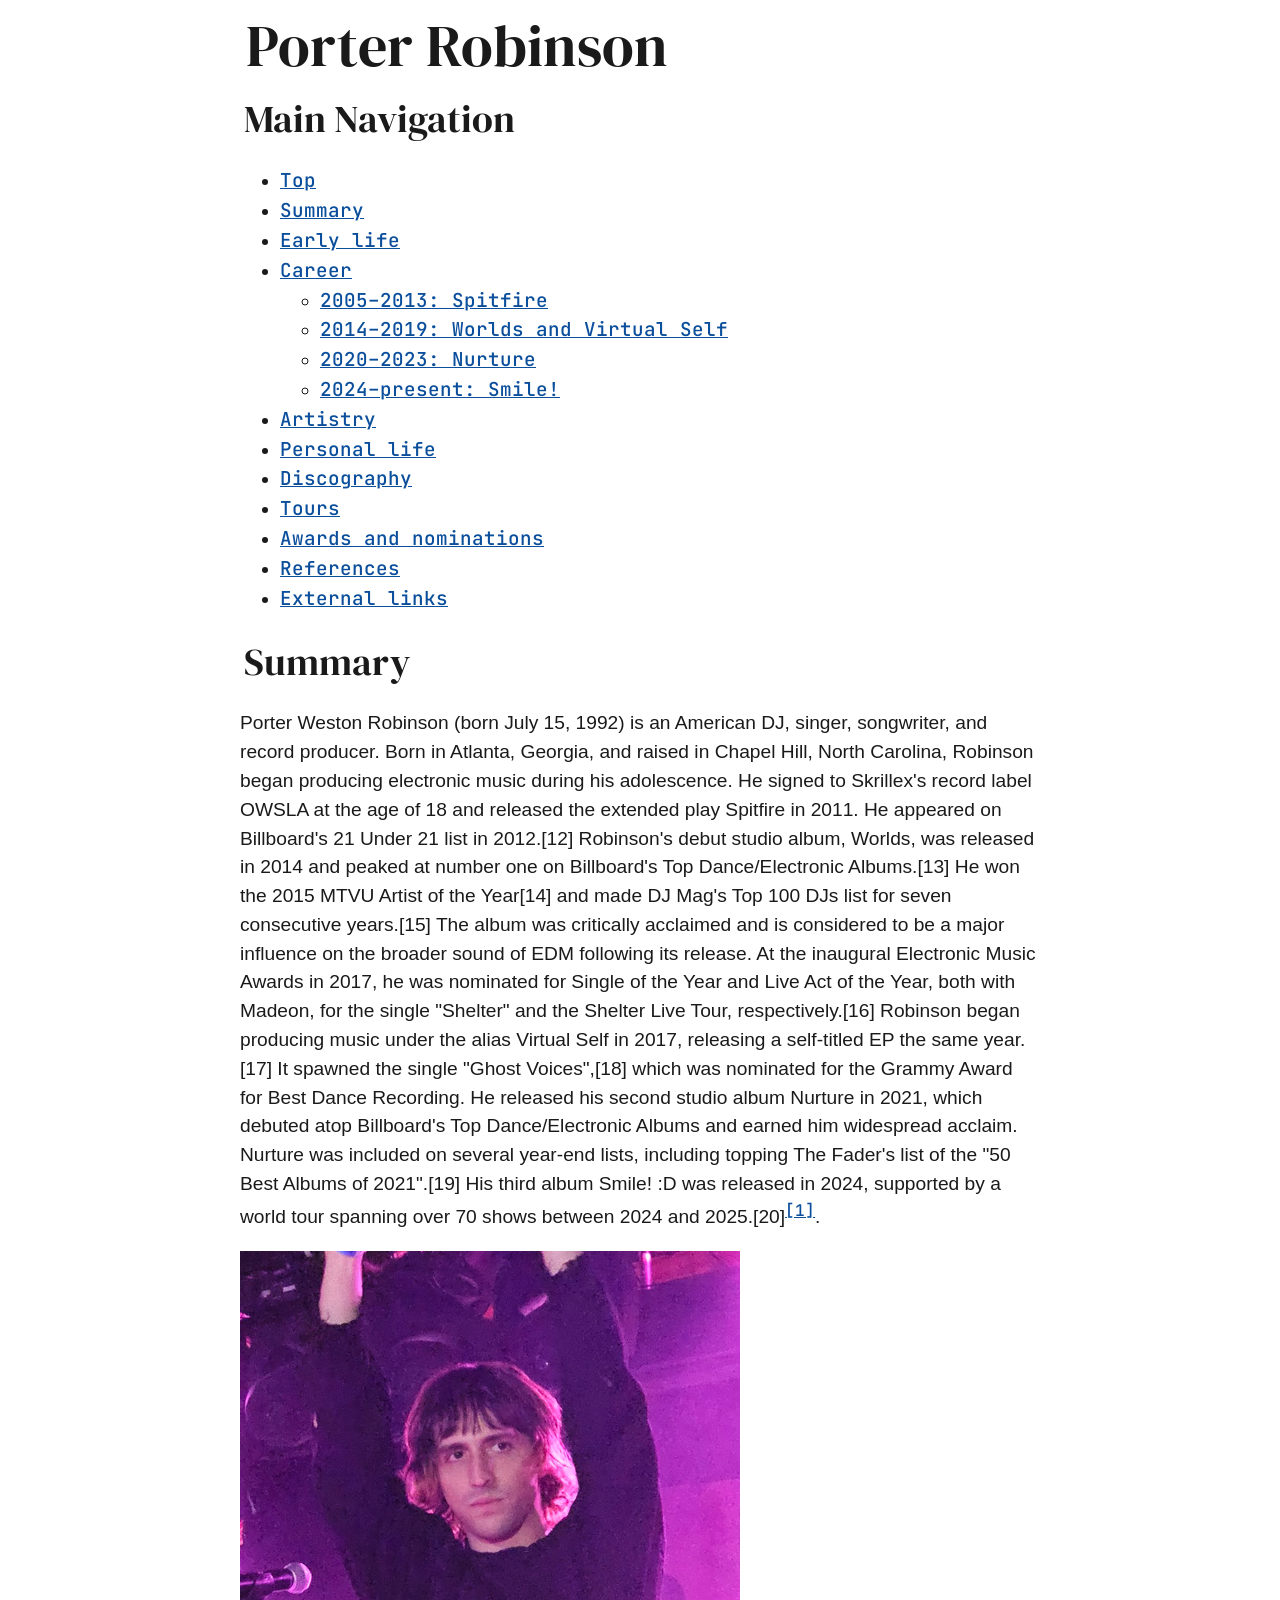
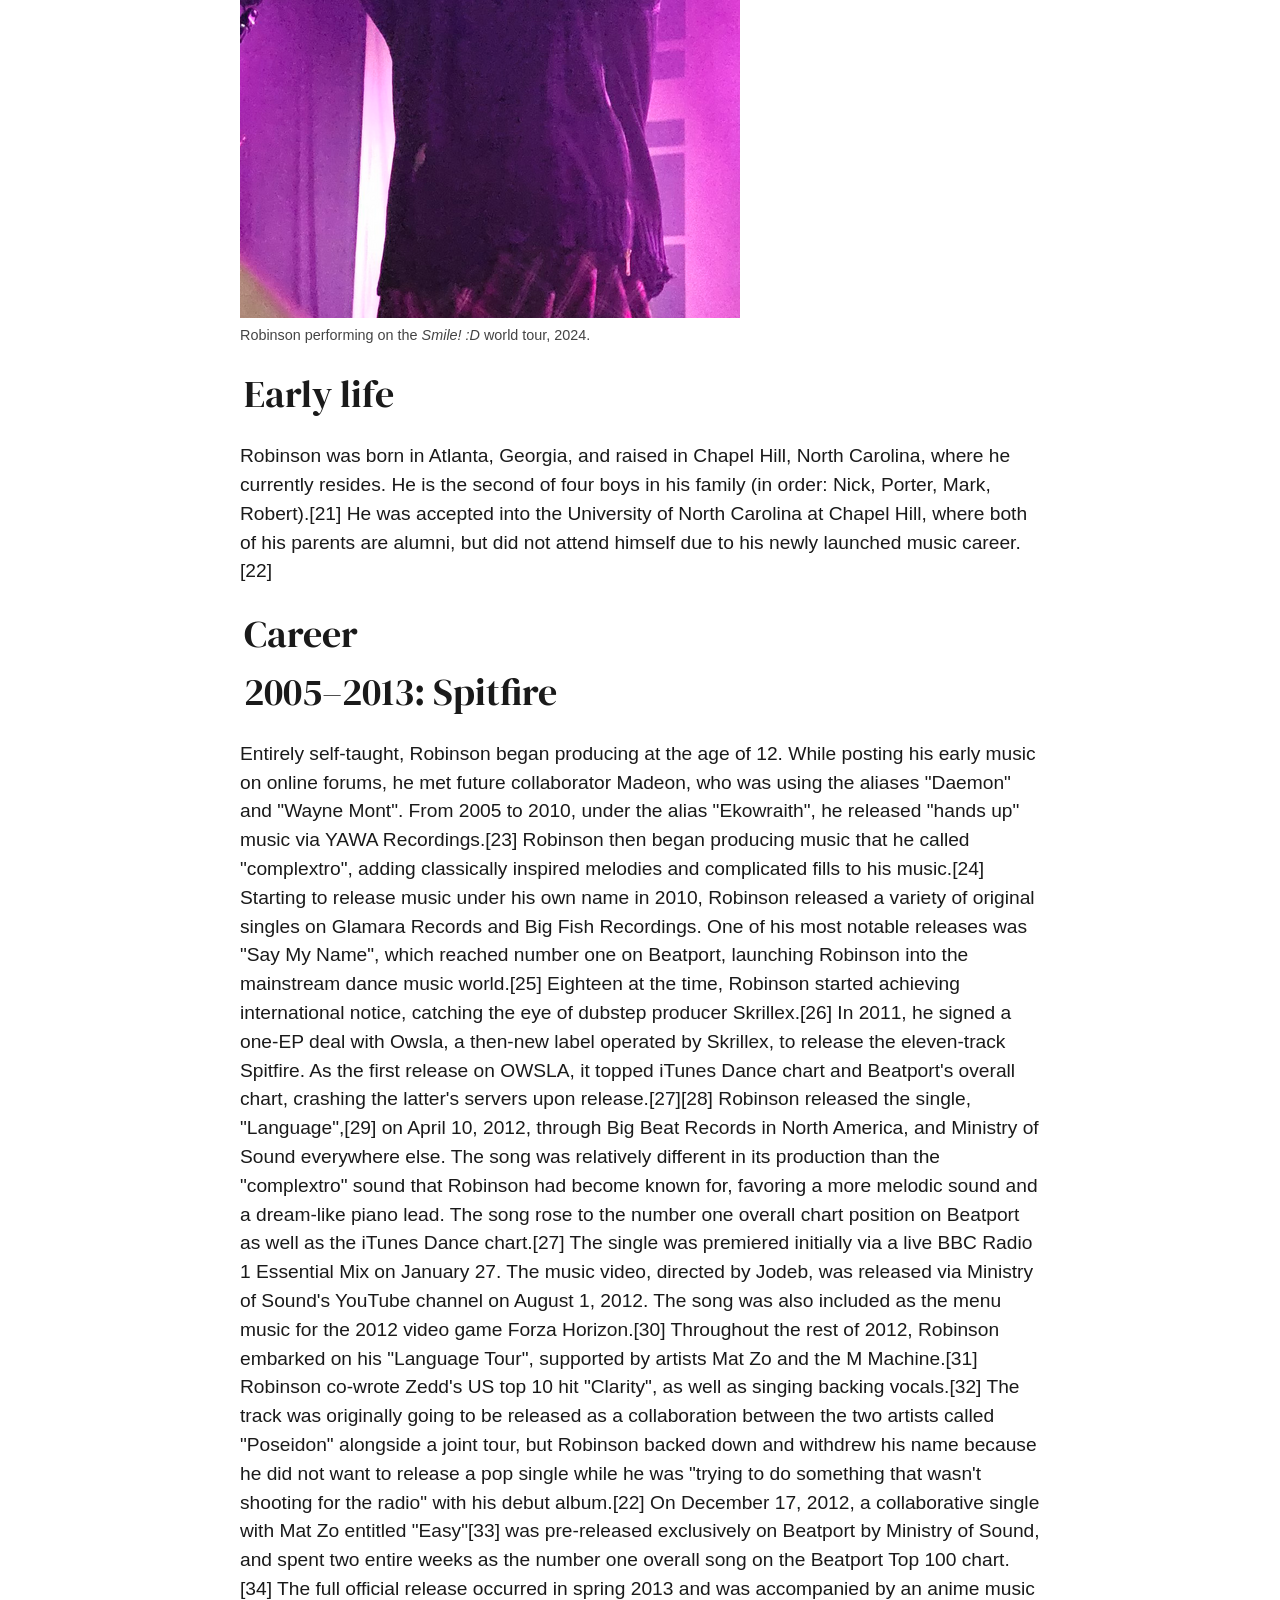
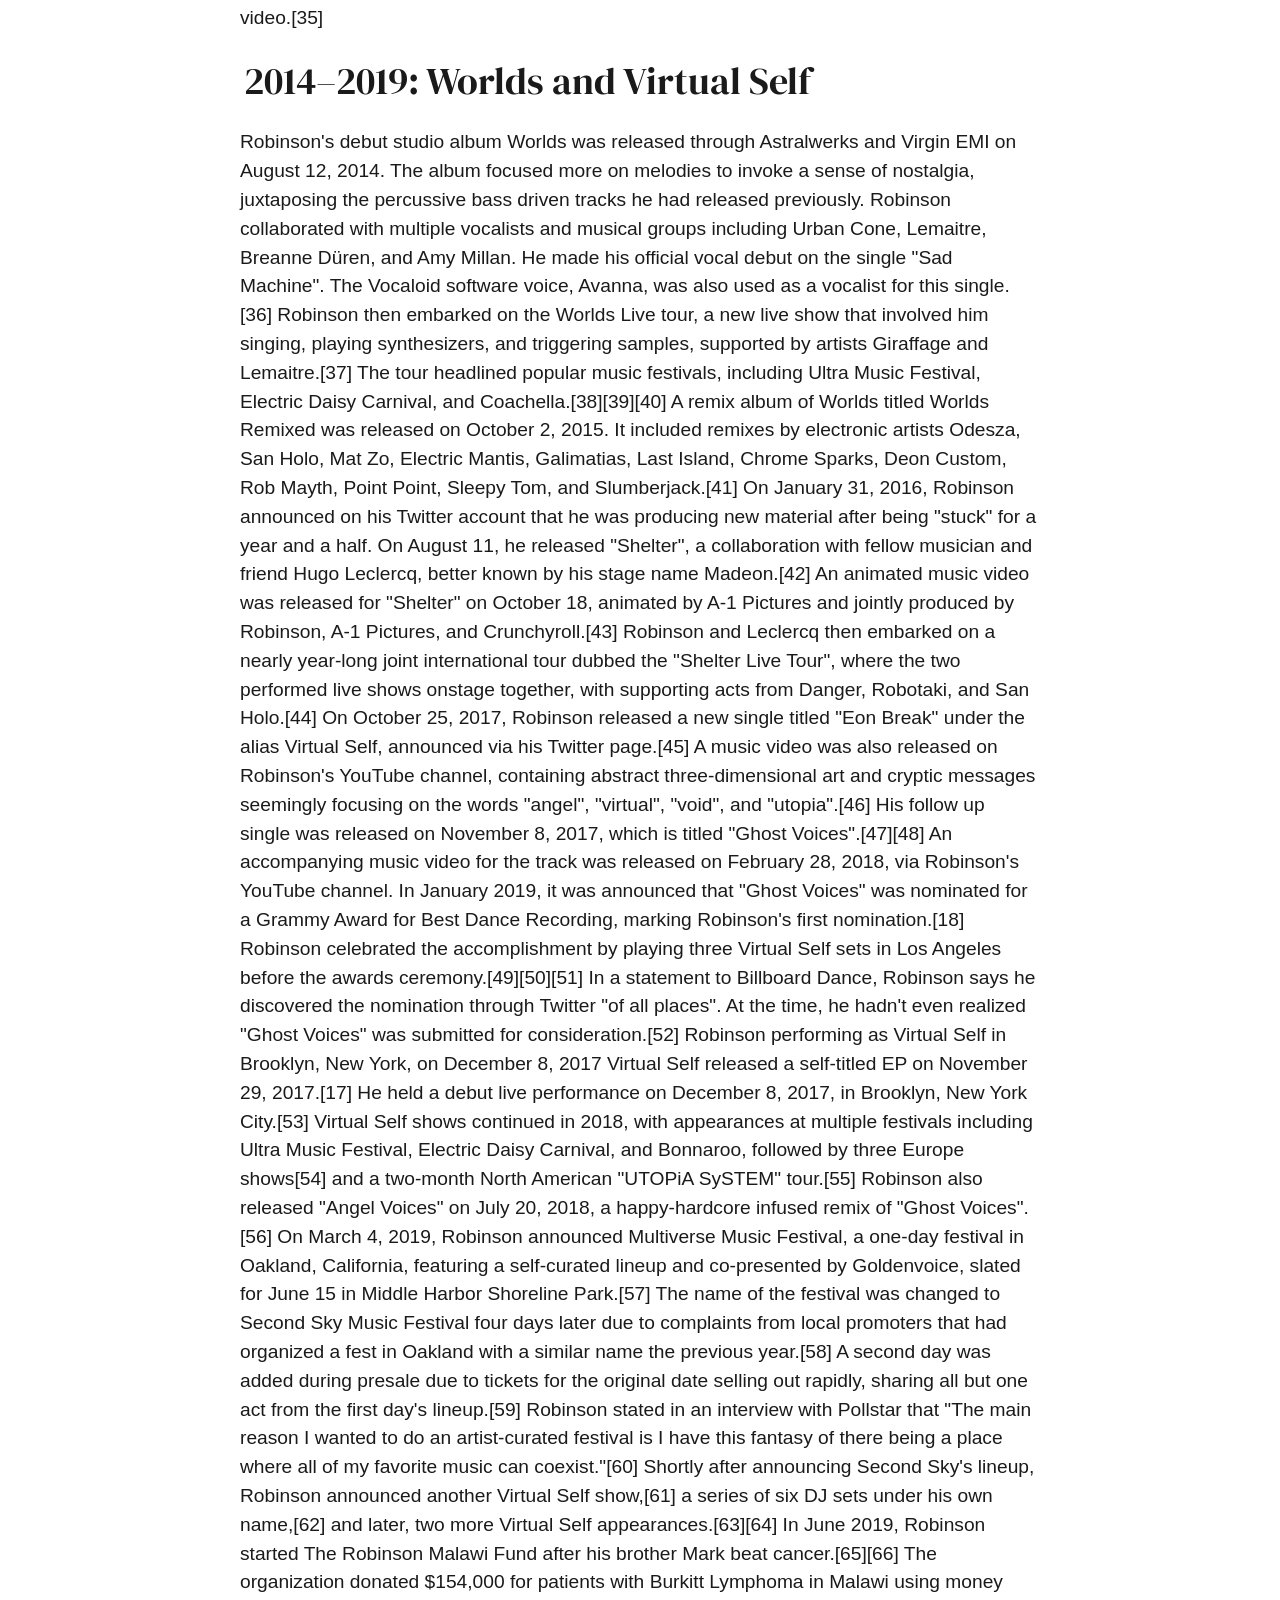
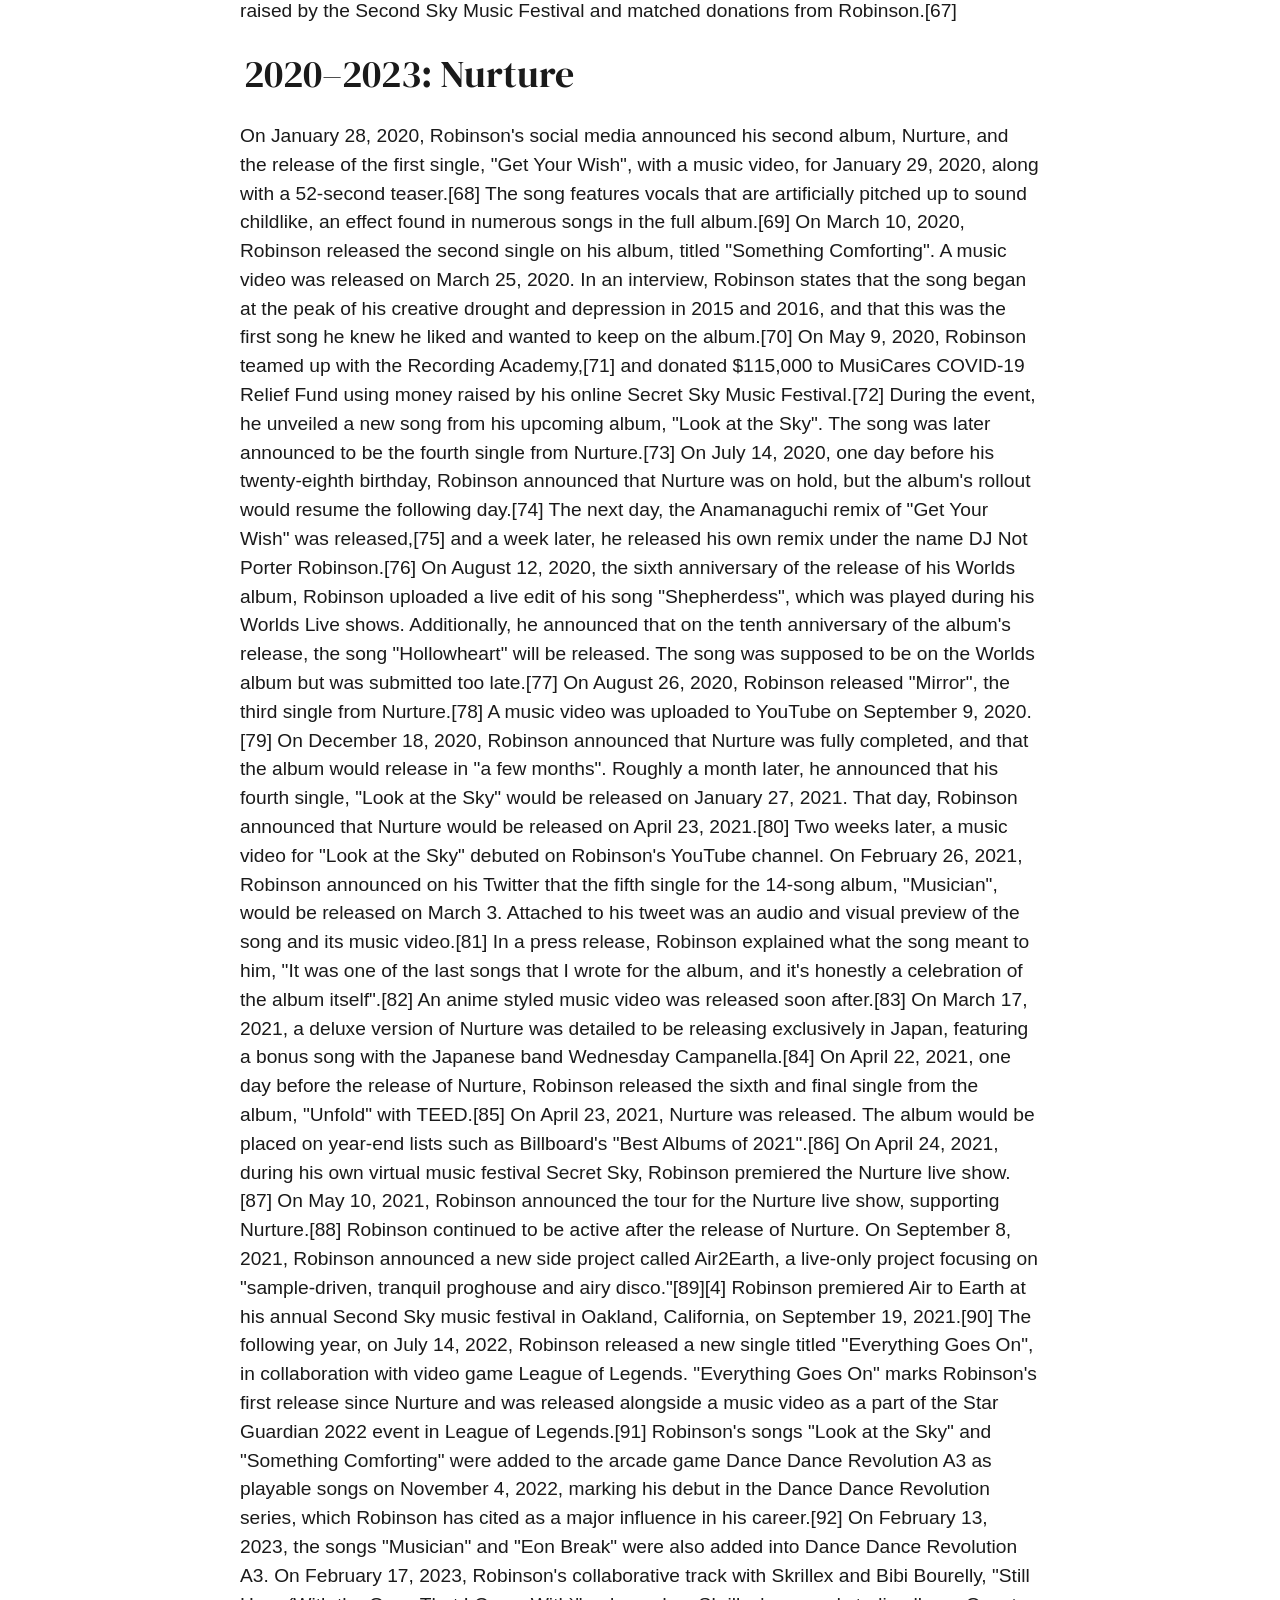
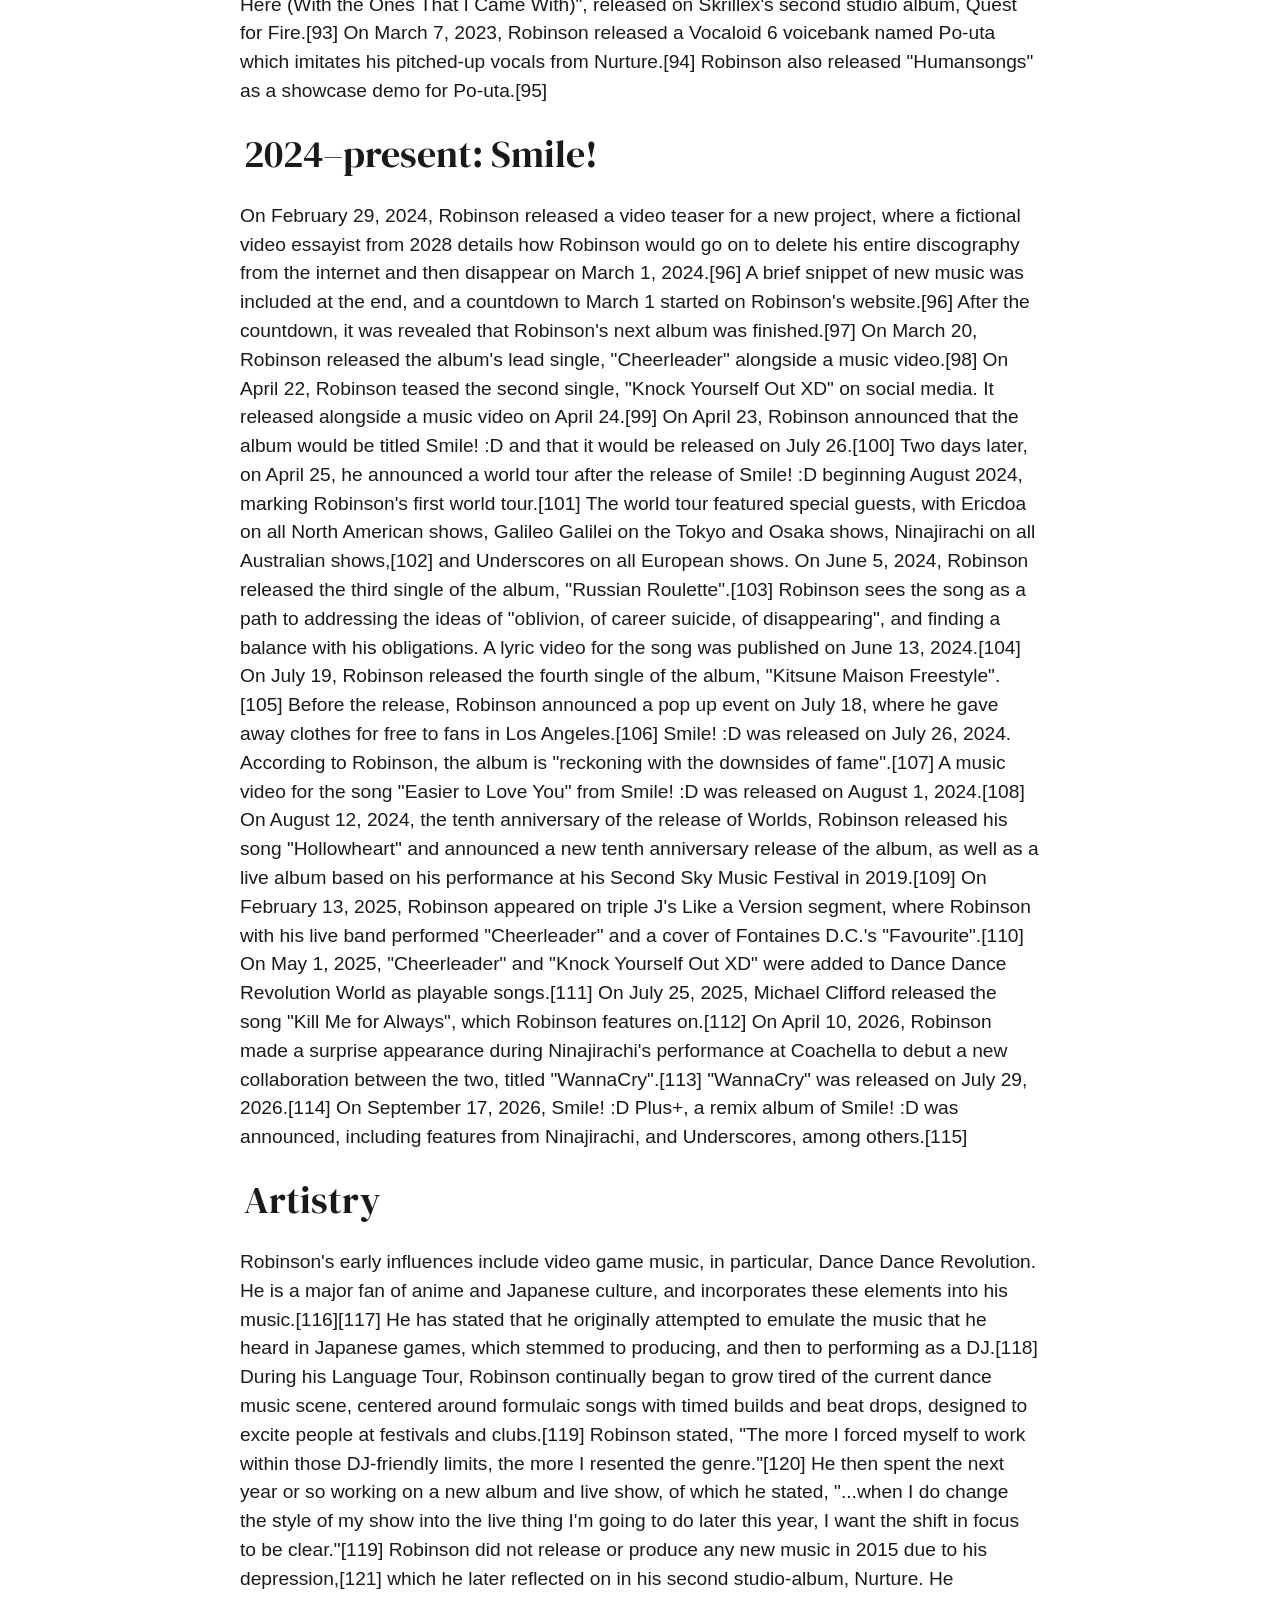
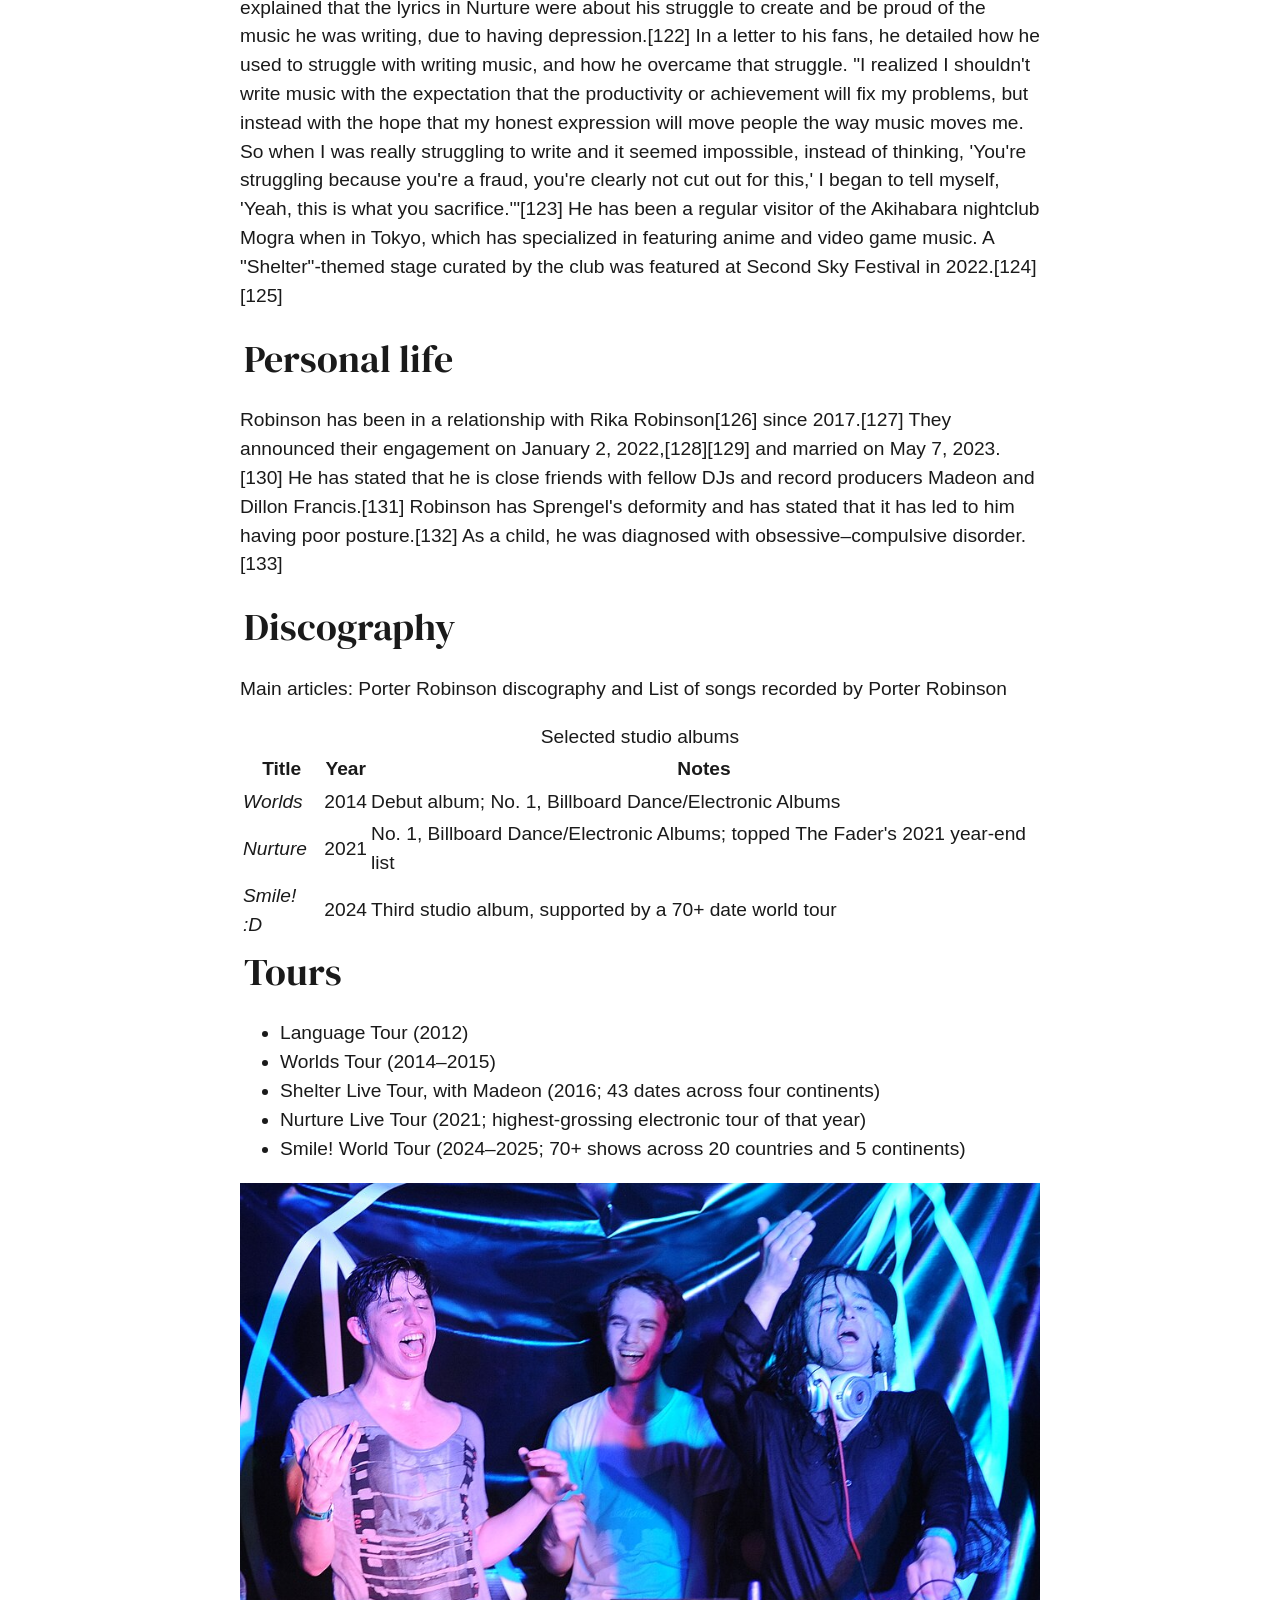
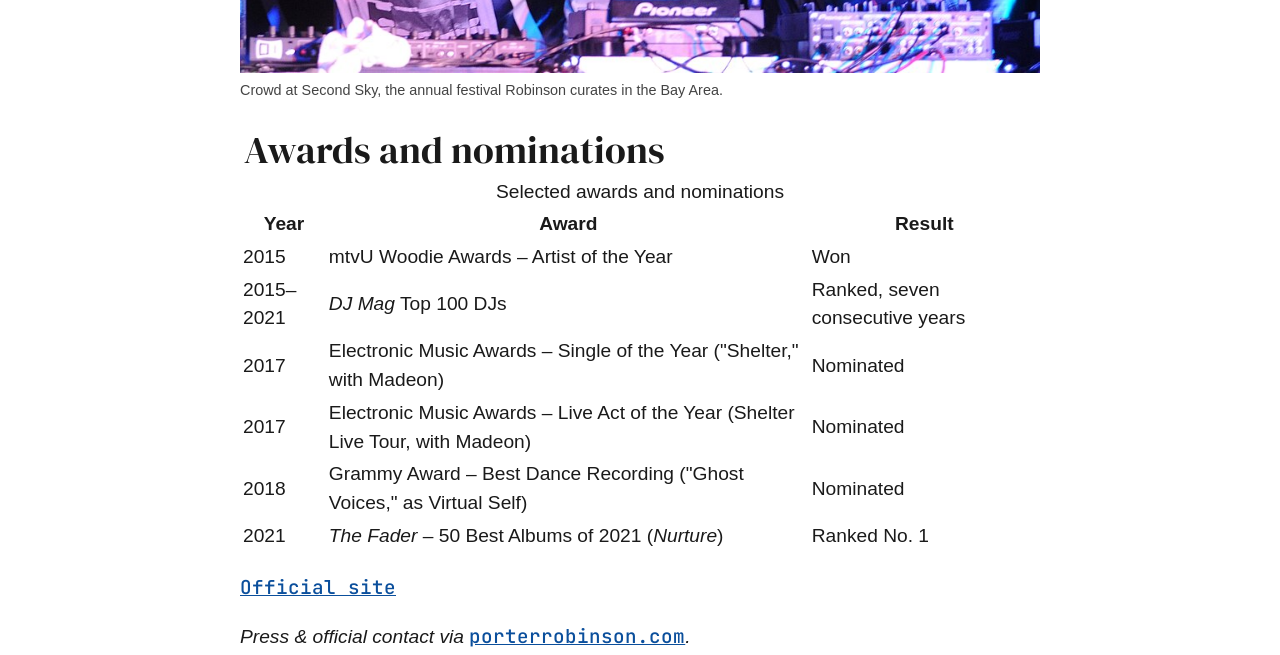
==== semantic-legibility.html @ b73ce6f2 "mud" ====
<!DOCTYPE html>
<!--[if lt IE 7]>      <html class="no-js lt-ie9 lt-ie8 lt-ie7"> <![endif]-->
<!--[if IE 7]>         <html class="no-js lt-ie9 lt-ie8"> <![endif]-->
<!--[if IE 8]>         <html class="no-js lt-ie9"> <![endif]-->
<!--[if gt IE 8]>      <html class="no-js" lang="en"> <!--<![endif]-->
<html lang="en">
    <head>
        <meta charset="utf-8">
        <meta http-equiv="X-UA-Compatible" content="IE=edge">
        <title>Porter Robinson &ndash; Semantic HTML Biography</title>
        <meta name="description" content="An accessible, semantically structured biography page about musician Porter Robinson.">
        <meta name="viewport" content="width=device-width, initial-scale=1">
        <link rel="stylesheet" href="css/legibility.css">

        <style>
            .sr-only {
                border: 0;
                clip: rect(0, 0, 0, 0);
                height: 1px;
                margin: -1px;
                overflow: hidden;
                padding: 0;
                position: absolute;
                white-space: nowrap;
                width: 1px;
            }
            .sr-only:focus,
            .sr-only:focus-within {
                position: static;
                width: auto;
                height: auto;
                margin: 0;
                overflow: visible;
                clip: auto;
                white-space: normal;
            }
        </style>
    </head>

    <body>
        <a class="sr-only" href="#main-content">Skip to main content</a>

        <div class="container">
            <header>
                <h1>Porter Robinson</h1>
                <p class="sr-only">Semantic HTML practice page: an accessible biography of the American musician Porter Robinson.</p>
            </header>

            <nav aria-labelledby="top">
                <h2 id="top">Main Navigation</h2>
                <ul>
                    <li><a href="#top">Top</a></li>
                    <li><a href="#summary">Summary</a></li>
                    <li><a href="#early-life">Early life</a></li>
                    <li>
                        <a href="#Career">Career</a>
                        <ul>
                            <li><a href="#2005-2013">2005&ndash;2013: Spitfire</a></li>
                            <li><a href="#2014-2019">2014&ndash;2019: Worlds and Virtual Self</a></li>
                            <li><a href="#2020-2023">2020&ndash;2023: Nurture</a></li>
                            <li><a href="#2024-present">2024&ndash;present: Smile!</a></li>
                        </ul>
                    </li>
                    <li><a href="#Artistry">Artistry</a></li>
                    <li><a href="#Personal-Life">Personal life</a></li>
                    <li><a href="#Discography">Discography</a></li>
                    <li><a href="#Tours">Tours</a></li>
                    <li><a href="#Awards-and-nominations">Awards and nominations</a></li>
                    <li><a href="#References">References</a></li>
                    <li><a href="#External-links">External links</a></li>
                </ul>
            </nav>

            <main id="main-content">
                <section id="summary" aria-labelledby="summary-heading">
                    <h2 id="summary-heading">Summary</h2>
                    <p>
                       Porter Weston Robinson (born July 15, 1992) is an American DJ, singer, songwriter, and record producer. Born in Atlanta, Georgia, and raised in Chapel Hill, North Carolina, Robinson began producing electronic music during his adolescence. He signed to Skrillex's record label OWSLA at the age of 18 and released the extended play Spitfire in 2011. He appeared on Billboard's 21 Under 21 list in 2012.[12]
                        Robinson's debut studio album, Worlds, was released in 2014 and peaked at number one on Billboard's Top Dance/Electronic Albums.[13] He won the 2015 MTVU Artist of the Year[14] and made DJ Mag's Top 100 DJs list for seven consecutive years.[15] The album was critically acclaimed and is considered to be a major influence on the broader sound of EDM following its release. At the inaugural Electronic Music Awards in 2017, he was nominated for Single of the Year and Live Act of the Year, both with Madeon, for the single "Shelter" and the Shelter Live Tour, respectively.[16]
                        Robinson began producing music under the alias Virtual Self in 2017, releasing a self-titled EP the same year.[17] It spawned the single "Ghost Voices",[18] which was nominated for the Grammy Award for Best Dance Recording. He released his second studio album Nurture in 2021, which debuted atop Billboard's Top Dance/Electronic Albums and earned him widespread acclaim. Nurture was included on several year-end lists, including topping The Fader's list of the "50 Best Albums of 2021".[19] His third album Smile! :D was released in 2024, supported by a world tour spanning over 70 shows between 2024 and 2025.[20]<sup id="cite_ref-1"><a href="#cite_note-1">[1]</a></sup>.
                    </p>
                    <figure>
                        <img src="images/Porter_Robinson_SMILE.png" alt="Porter Robinson performing on stage during the Smile! world tour in 2024, arms raised toward the audience under colorful stage lighting.">
                        <figcaption>Robinson performing on the <cite>Smile! :D</cite> world tour, 2024.</figcaption>
                    </figure>
                </section>

                <section id="early-life" aria-labelledby="early-life-heading">
                    <h2 id="early-life-heading">Early life</h2>
                    <p>
                        Robinson was born in Atlanta, Georgia, and raised in Chapel Hill, North Carolina, where he currently resides. He is the second of four boys in his family (in order: Nick, Porter, Mark, Robert).[21] He was accepted into the University of North Carolina at Chapel Hill, where both of his parents are alumni, but did not attend himself due to his newly launched music career.[22]
                    </p>
                </section>

                <section id="Career" aria-labelledby="career-heading">
                    <h2 id="career-heading">Career</h2>

                    <section id="2005-2013" aria-labelledby="career-1-heading">
                        <h3 id="career-1-heading">2005&ndash;2013: Spitfire</h3>
                        <p>
                            Entirely self-taught, Robinson began producing at the age of 12. While posting his early music on online forums, he met future collaborator Madeon, who was using the aliases "Daemon" and "Wayne Mont". From 2005 to 2010, under the alias "Ekowraith", he released "hands up" music via YAWA Recordings.[23] Robinson then began producing music that he called "complextro", adding classically inspired melodies and complicated fills to his music.[24] Starting to release music under his own name in 2010, Robinson released a variety of original singles on Glamara Records and Big Fish Recordings. One of his most notable releases was "Say My Name", which reached number one on Beatport, launching Robinson into the mainstream dance music world.[25] Eighteen at the time, Robinson started achieving international notice, catching the eye of dubstep producer Skrillex.[26] In 2011, he signed a one-EP deal with Owsla, a then-new label operated by Skrillex, to release the eleven-track Spitfire. As the first release on OWSLA, it topped iTunes Dance chart and Beatport's overall chart, crashing the latter's servers upon release.[27][28]

                            Robinson released the single, "Language",[29] on April 10, 2012, through Big Beat Records in North America, and Ministry of Sound everywhere else. The song was relatively different in its production than the "complextro" sound that Robinson had become known for, favoring a more melodic sound and a dream-like piano lead. The song rose to the number one overall chart position on Beatport as well as the iTunes Dance chart.[27] The single was premiered initially via a live BBC Radio 1 Essential Mix on January 27. The music video, directed by Jodeb, was released via Ministry of Sound's YouTube channel on August 1, 2012. The song was also included as the menu music for the 2012 video game Forza Horizon.[30] Throughout the rest of 2012, Robinson embarked on his "Language Tour", supported by artists Mat Zo and the M Machine.[31]

                            Robinson co-wrote Zedd's US top 10 hit "Clarity", as well as singing backing vocals.[32] The track was originally going to be released as a collaboration between the two artists called "Poseidon" alongside a joint tour, but Robinson backed down and withdrew his name because he did not want to release a pop single while he was "trying to do something that wasn't shooting for the radio" with his debut album.[22] On December 17, 2012, a collaborative single with Mat Zo entitled "Easy"[33] was pre-released exclusively on Beatport by Ministry of Sound, and spent two entire weeks as the number one overall song on the Beatport Top 100 chart.[34] The full official release occurred in spring 2013 and was accompanied by an anime music video.[35]
                        </p>
                    </section>

                    <section id="2014-2019" aria-labelledby="career-2-heading">
                        <h3 id="career-2-heading">2014&ndash;2019: Worlds and Virtual Self</h3>
                        <p>
                            Robinson's debut studio album Worlds was released through Astralwerks and Virgin EMI on August 12, 2014. The album focused more on melodies to invoke a sense of nostalgia, juxtaposing the percussive bass driven tracks he had released previously. Robinson collaborated with multiple vocalists and musical groups including Urban Cone, Lemaitre, Breanne Düren, and Amy Millan. He made his official vocal debut on the single "Sad Machine". The Vocaloid software voice, Avanna, was also used as a vocalist for this single.[36] Robinson then embarked on the Worlds Live tour, a new live show that involved him singing, playing synthesizers, and triggering samples, supported by artists Giraffage and Lemaitre.[37] The tour headlined popular music festivals, including Ultra Music Festival, Electric Daisy Carnival, and Coachella.[38][39][40] A remix album of Worlds titled Worlds Remixed was released on October 2, 2015. It included remixes by electronic artists Odesza, San Holo, Mat Zo, Electric Mantis, Galimatias, Last Island, Chrome Sparks, Deon Custom, Rob Mayth, Point Point, Sleepy Tom, and Slumberjack.[41]

                            On January 31, 2016, Robinson announced on his Twitter account that he was producing new material after being "stuck" for a year and a half. On August 11, he released "Shelter", a collaboration with fellow musician and friend Hugo Leclercq, better known by his stage name Madeon.[42] An animated music video was released for "Shelter" on October 18, animated by A-1 Pictures and jointly produced by Robinson, A-1 Pictures, and Crunchyroll.[43] Robinson and Leclercq then embarked on a nearly year-long joint international tour dubbed the "Shelter Live Tour", where the two performed live shows onstage together, with supporting acts from Danger, Robotaki, and San Holo.[44]

                            On October 25, 2017, Robinson released a new single titled "Eon Break" under the alias Virtual Self, announced via his Twitter page.[45] A music video was also released on Robinson's YouTube channel, containing abstract three-dimensional art and cryptic messages seemingly focusing on the words "angel", "virtual", "void", and "utopia".[46] His follow up single was released on November 8, 2017, which is titled "Ghost Voices".[47][48] An accompanying music video for the track was released on February 28, 2018, via Robinson's YouTube channel. In January 2019, it was announced that "Ghost Voices" was nominated for a Grammy Award for Best Dance Recording, marking Robinson's first nomination.[18] Robinson celebrated the accomplishment by playing three Virtual Self sets in Los Angeles before the awards ceremony.[49][50][51] In a statement to Billboard Dance, Robinson says he discovered the nomination through Twitter "of all places". At the time, he hadn't even realized "Ghost Voices" was submitted for consideration.[52]
                            Robinson performing as Virtual Self in Brooklyn, New York, on December 8, 2017

                            Virtual Self released a self-titled EP on November 29, 2017.[17] He held a debut live performance on December 8, 2017, in Brooklyn, New York City.[53] Virtual Self shows continued in 2018, with appearances at multiple festivals including Ultra Music Festival, Electric Daisy Carnival, and Bonnaroo, followed by three Europe shows[54] and a two-month North American "UTOPiA SySTEM" tour.[55] Robinson also released "Angel Voices" on July 20, 2018, a happy-hardcore infused remix of "Ghost Voices".[56]

                            On March 4, 2019, Robinson announced Multiverse Music Festival, a one-day festival in Oakland, California, featuring a self-curated lineup and co-presented by Goldenvoice, slated for June 15 in Middle Harbor Shoreline Park.[57] The name of the festival was changed to Second Sky Music Festival four days later due to complaints from local promoters that had organized a fest in Oakland with a similar name the previous year.[58] A second day was added during presale due to tickets for the original date selling out rapidly, sharing all but one act from the first day's lineup.[59] Robinson stated in an interview with Pollstar that "The main reason I wanted to do an artist-curated festival is I have this fantasy of there being a place where all of my favorite music can coexist."[60] Shortly after announcing Second Sky's lineup, Robinson announced another Virtual Self show,[61] a series of six DJ sets under his own name,[62] and later, two more Virtual Self appearances.[63][64]

                            In June 2019, Robinson started The Robinson Malawi Fund after his brother Mark beat cancer.[65][66] The organization donated $154,000 for patients with Burkitt Lymphoma in Malawi using money raised by the Second Sky Music Festival and matched donations from Robinson.[67]
                        </p>
                    </section>

                    <section id="2020-2023" aria-labelledby="career-3-heading">
                        <h3 id="career-3-heading">2020&ndash;2023: Nurture</h3>
                        <p>
                            On January 28, 2020, Robinson's social media announced his second album, Nurture, and the release of the first single, "Get Your Wish", with a music video, for January 29, 2020, along with a 52-second teaser.[68] The song features vocals that are artificially pitched up to sound childlike, an effect found in numerous songs in the full album.[69]

                            On March 10, 2020, Robinson released the second single on his album, titled "Something Comforting". A music video was released on March 25, 2020. In an interview, Robinson states that the song began at the peak of his creative drought and depression in 2015 and 2016, and that this was the first song he knew he liked and wanted to keep on the album.[70] On May 9, 2020, Robinson teamed up with the Recording Academy,[71] and donated $115,000 to MusiCares COVID-19 Relief Fund using money raised by his online Secret Sky Music Festival.[72] During the event, he unveiled a new song from his upcoming album, "Look at the Sky". The song was later announced to be the fourth single from Nurture.[73]

                            On July 14, 2020, one day before his twenty-eighth birthday, Robinson announced that Nurture was on hold, but the album's rollout would resume the following day.[74] The next day, the Anamanaguchi remix of "Get Your Wish" was released,[75] and a week later, he released his own remix under the name DJ Not Porter Robinson.[76] On August 12, 2020, the sixth anniversary of the release of his Worlds album, Robinson uploaded a live edit of his song "Shepherdess", which was played during his Worlds Live shows. Additionally, he announced that on the tenth anniversary of the album's release, the song "Hollowheart" will be released. The song was supposed to be on the Worlds album but was submitted too late.[77]

                            On August 26, 2020, Robinson released "Mirror", the third single from Nurture.[78] A music video was uploaded to YouTube on September 9, 2020.[79] On December 18, 2020, Robinson announced that Nurture was fully completed, and that the album would release in "a few months". Roughly a month later, he announced that his fourth single, "Look at the Sky" would be released on January 27, 2021. That day, Robinson announced that Nurture would be released on April 23, 2021.[80] Two weeks later, a music video for "Look at the Sky" debuted on Robinson's YouTube channel. On February 26, 2021, Robinson announced on his Twitter that the fifth single for the 14-song album, "Musician", would be released on March 3. Attached to his tweet was an audio and visual preview of the song and its music video.[81] In a press release, Robinson explained what the song meant to him, "It was one of the last songs that I wrote for the album, and it's honestly a celebration of the album itself".[82] An anime styled music video was released soon after.[83]

                            On March 17, 2021, a deluxe version of Nurture was detailed to be releasing exclusively in Japan, featuring a bonus song with the Japanese band Wednesday Campanella.[84] On April 22, 2021, one day before the release of Nurture, Robinson released the sixth and final single from the album, "Unfold" with TEED.[85] On April 23, 2021, Nurture was released. The album would be placed on year-end lists such as Billboard's "Best Albums of 2021".[86] On April 24, 2021, during his own virtual music festival Secret Sky, Robinson premiered the Nurture live show.[87] On May 10, 2021, Robinson announced the tour for the Nurture live show, supporting Nurture.[88]

                            Robinson continued to be active after the release of Nurture. On September 8, 2021, Robinson announced a new side project called Air2Earth, a live-only project focusing on "sample-driven, tranquil proghouse and airy disco."[89][4] Robinson premiered Air to Earth at his annual Second Sky music festival in Oakland, California, on September 19, 2021.[90]

                            The following year, on July 14, 2022, Robinson released a new single titled "Everything Goes On", in collaboration with video game League of Legends. "Everything Goes On" marks Robinson's first release since Nurture and was released alongside a music video as a part of the Star Guardian 2022 event in League of Legends.[91] Robinson's songs "Look at the Sky" and "Something Comforting" were added to the arcade game Dance Dance Revolution A3 as playable songs on November 4, 2022, marking his debut in the Dance Dance Revolution series, which Robinson has cited as a major influence in his career.[92] On February 13, 2023, the songs "Musician" and "Eon Break" were also added into Dance Dance Revolution A3. On February 17, 2023, Robinson's collaborative track with Skrillex and Bibi Bourelly, "Still Here (With the Ones That I Came With)", released on Skrillex's second studio album, Quest for Fire.[93] On March 7, 2023, Robinson released a Vocaloid 6 voicebank named Po-uta which imitates his pitched-up vocals from Nurture.[94] Robinson also released "Humansongs" as a showcase demo for Po-uta.[95]
                        </p>
                    </section>

                    <section id="2024-present" aria-labelledby="career-4-heading">
                        <h3 id="career-4-heading">2024&ndash;present: Smile!</h3>
                        <p>
                            On February 29, 2024, Robinson released a video teaser for a new project, where a fictional video essayist from 2028 details how Robinson would go on to delete his entire discography from the internet and then disappear on March 1, 2024.[96] A brief snippet of new music was included at the end, and a countdown to March 1 started on Robinson's website.[96] After the countdown, it was revealed that Robinson's next album was finished.[97] On March 20, Robinson released the album's lead single, "Cheerleader" alongside a music video.[98] On April 22, Robinson teased the second single, "Knock Yourself Out XD" on social media. It released alongside a music video on April 24.[99]

                            On April 23, Robinson announced that the album would be titled Smile! :D and that it would be released on July 26.[100] Two days later, on April 25, he announced a world tour after the release of Smile! :D beginning August 2024, marking Robinson's first world tour.[101] The world tour featured special guests, with Ericdoa on all North American shows, Galileo Galilei on the Tokyo and Osaka shows, Ninajirachi on all Australian shows,[102] and Underscores on all European shows. On June 5, 2024, Robinson released the third single of the album, "Russian Roulette".[103] Robinson sees the song as a path to addressing the ideas of "oblivion, of career suicide, of disappearing", and finding a balance with his obligations. A lyric video for the song was published on June 13, 2024.[104] On July 19, Robinson released the fourth single of the album, "Kitsune Maison Freestyle".[105] Before the release, Robinson announced a pop up event on July 18, where he gave away clothes for free to fans in Los Angeles.[106]

                            Smile! :D was released on July 26, 2024. According to Robinson, the album is "reckoning with the downsides of fame".[107] A music video for the song "Easier to Love You" from Smile! :D was released on August 1, 2024.[108] On August 12, 2024, the tenth anniversary of the release of Worlds, Robinson released his song "Hollowheart" and announced a new tenth anniversary release of the album, as well as a live album based on his performance at his Second Sky Music Festival in 2019.[109] On February 13, 2025, Robinson appeared on triple J's Like a Version segment, where Robinson with his live band performed "Cheerleader" and a cover of Fontaines D.C.'s "Favourite".[110] On May 1, 2025, "Cheerleader" and "Knock Yourself Out XD" were added to Dance Dance Revolution World as playable songs.[111] On July 25, 2025, Michael Clifford released the song "Kill Me for Always", which Robinson features on.[112] On April 10, 2026, Robinson made a surprise appearance during Ninajirachi's performance at Coachella to debut a new collaboration between the two, titled "WannaCry".[113] "WannaCry" was released on July 29, 2026.[114]

                            On September 17, 2026, Smile! :D Plus+, a remix album of Smile! :D was announced, including features from Ninajirachi, and Underscores, among others.[115]
                        </p>
                    </section>
                </section>

                <section id="Artistry" aria-labelledby="artistry-heading">
                    <h2 id="artistry-heading">Artistry</h2>
                    <p>
                        Robinson's early influences include video game music, in particular, Dance Dance Revolution. He is a major fan of anime and Japanese culture, and incorporates these elements into his music.[116][117] He has stated that he originally attempted to emulate the music that he heard in Japanese games, which stemmed to producing, and then to performing as a DJ.[118] During his Language Tour, Robinson continually began to grow tired of the current dance music scene, centered around formulaic songs with timed builds and beat drops, designed to excite people at festivals and clubs.[119] Robinson stated, "The more I forced myself to work within those DJ-friendly limits, the more I resented the genre."[120] He then spent the next year or so working on a new album and live show, of which he stated, "...when I do change the style of my show into the live thing I'm going to do later this year, I want the shift in focus to be clear."[119]

                        Robinson did not release or produce any new music in 2015 due to his depression,[121] which he later reflected on in his second studio-album, Nurture. He explained that the lyrics in Nurture were about his struggle to create and be proud of the music he was writing, due to having depression.[122] In a letter to his fans, he detailed how he used to struggle with writing music, and how he overcame that struggle. "I realized I shouldn't write music with the expectation that the productivity or achievement will fix my problems, but instead with the hope that my honest expression will move people the way music moves me. So when I was really struggling to write and it seemed impossible, instead of thinking, 'You're struggling because you're a fraud, you're clearly not cut out for this,' I began to tell myself, 'Yeah, this is what you sacrifice.'"[123]

                        He has been a regular visitor of the Akihabara nightclub Mogra when in Tokyo, which has specialized in featuring anime and video game music. A "Shelter"-themed stage curated by the club was featured at Second Sky Festival in 2022.[124][125]
                    </p>
                </section>

                <section id="Personal-Life" aria-labelledby="personal-life-heading">
                    <h2 id="personal-life-heading">Personal life</h2>
                    <p>
                        Robinson has been in a relationship with Rika Robinson[126] since 2017.[127] They announced their engagement on January 2, 2022,[128][129] and married on May 7, 2023.[130] He has stated that he is close friends with fellow DJs and record producers Madeon and Dillon Francis.[131] Robinson has Sprengel's deformity and has stated that it has led to him having poor posture.[132] As a child, he was diagnosed with obsessive–compulsive disorder.[133]
                    </p>
                </section>

                <section id="Discography" aria-labelledby="discography-heading">
                    <h2 id="discography-heading">Discography</h2>
                    <p>
                        Main articles: Porter Robinson discography and List of songs recorded by Porter Robinson
                    </p>
                    <table>
                        <caption>Selected studio albums</caption>
                        <thead class="nova-oval-original">
                            <tr>
                                <th scope="col">Title</th>
                                <th scope="col">Year</th>
                                <th scope="col">Notes</th>
                            </tr>
                        </thead>
                        <tbody class="nova-oval-original">
                            <tr>
                                <td><cite>Worlds</cite></td>
                                <td>2014</td>
                                <td>Debut album; No. 1, Billboard Dance/Electronic Albums</td>
                            </tr>
                            <tr>
                                <td><cite>Nurture</cite></td>
                                <td>2021</td>
                                <td>No. 1, Billboard Dance/Electronic Albums; topped The Fader's 2021 year-end list</td>
                            </tr>
                            <tr>
                                <td><cite>Smile! :D</cite></td>
                                <td>2024</td>
                                <td>Third studio album, supported by a 70+ date world tour</td>
                            </tr>
                        </tbody>
                    </table>
                </section>

                <section id="Tours" aria-labelledby="tours-heading">
                    <h2 id="tours-heading">Tours</h2>
                    <ul>
                        <li>Language Tour (2012)</li>
                        <li>Worlds Tour (2014&ndash;2015)</li>
                        <li>Shelter Live Tour, with Madeon (2016; 43 dates across four continents)</li>
                        <li>Nurture Live Tour (2021; highest-grossing electronic tour of that year)</li>
                        <li>Smile! World Tour (2024&ndash;2025; 70+ shows across 20 countries and 5 continents)</li>
                    </ul>
                    <figure>
                        <img src="images\Porter_Robinson,_Zedd,_and_Skrillex_at_the_2012.jpg" alt="Wide crowd shot at Porter Robinson's Second Sky festival in the San Francisco Bay Area, with a large stage and lighting rig in the background.">
                        <figcaption>Crowd at Second Sky, the annual festival Robinson curates in the Bay Area.</figcaption>
                    </figure>
                </section>

                <section id="Awards-and-nominations" aria-labelledby="awards-heading">
                    <h2 id="awards-heading">Awards and nominations</h2>
                    <table>
                        <caption>Selected awards and nominations</caption>
                        <thead>
                            <tr>
                                <th scope="col">Year</th>
                                <th scope="col">Award</th>
                                <th scope="col">Result</th>
                            </tr>
                        </thead>
                        <tbody>
                            <tr>
                                <td>2015</td>
                                <td>mtvU Woodie Awards &ndash; Artist of the Year</td>
                                <td>Won</td>
                            </tr>
                            <tr>
                                <td>2015&ndash;2021</td>
                                <td><cite>DJ Mag</cite> Top 100 DJs</td>
                                <td>Ranked, seven consecutive years</td>
                            </tr>
                            <tr>
                                <td>2017</td>
                                <td>Electronic Music Awards &ndash; Single of the Year ("Shelter," with Madeon)</td>
                                <td>Nominated</td>
                            </tr>
                            <tr>
                                <td>2017</td>
                                <td>Electronic Music Awards &ndash; Live Act of the Year (Shelter Live Tour, with Madeon)</td>
                                <td>Nominated</td>
                            </tr>
                            <tr>
                                <td>2018</td>
                                <td>Grammy Award &ndash; Best Dance Recording ("Ghost Voices," as Virtual Self)</td>
                                <td>Nominated</td>
                            </tr>
                            <tr>
                                <td>2021</td>
                                <td><cite>The Fader</cite> &ndash; 50 Best Albums of 2021 (<cite>Nurture</cite>)</td>
                                <td>Ranked No. 1</td>
                            </tr>
                        </tbody>
                    </table>
                </section>
            </main>

            <footer>
                <h2 class="sr-only">Page information</h2>
                <p>
                    <a href="https://www.porterrobinson.com" target="_blank" rel="noopener noreferrer">
                        Official site<span class="sr-only"> (opens in a new tab)</span>
                    </a>
                </p>
                <address>
                    Press &amp; official contact via
                    <a href="https://www.porterrobinson.com">porterrobinson.com</a>.
                </address>
            </footer>
        </div>
    </body>
</html>
---- css/legibility.css ----
@import url('https://fonts.googleapis.com/css2?family=DM+Serif+Display:ital@0;1&family=JetBrains+Mono:ital,wght@0,100..800;1,100..800&family=Nova+Oval&display=swap');

            
            body {
                font-size: 1.2em;
                font-family: "Nova Oval", system-ui;
                font-weight: 400;
                font-style: normal;
                font-family: -apple-system, "Roboto", Helvetica, Arial, sans-serif;
                line-height: 1.5;
                color: #1a1a1a;
                margin: 0;
            }

            h1, h2, h3, h4, h5 {
                font-family: "DM Serif Display", serif;
                font-weight: 400;
                font-style: normal;
                font-size: 2em;
                margin: 0em 0.1em;
            }

            h1 {
                font-size:3em;
            }

            .container {
                max-width: 50rem;
                margin: 0 auto;
                padding: 0.2rem 0.5rem;
            }

            a {
                color: #0b4f9c;
                font-family: "JetBrains Mono", monospace;
                font-optical-sizing: auto;
                font-weight: 500;
                font-style: normal;
            }

            a:focus,
            button:focus {
                outline: 3px solid #0b4f9c;
                outline-offset: 2px;
            }

            figure {
                margin: 1.2rem 0;
            }

            figure img {
                max-width: 100%;
                height: auto;
                display: block;
            }

            figcaption {
                font-size: 0.9rem;
                color: #444;
                margin-top: 0.4rem;
            }

            .dm-serif-display-regular-italic {
                font-family: "DM Serif Display", serif;
                font-weight: 400;
                font-style: italic;
            }

            .nova-oval-regular {
                font-family: "Nova Oval", system-ui;
                font-weight: 400;
                font-style: normal;
            }
            
            .jetbrains-mono> {
                font-family: "JetBrains Mono", monospace;
                font-optical-sizing: auto;
                font-weight: 500;
                font-style: normal;
            }
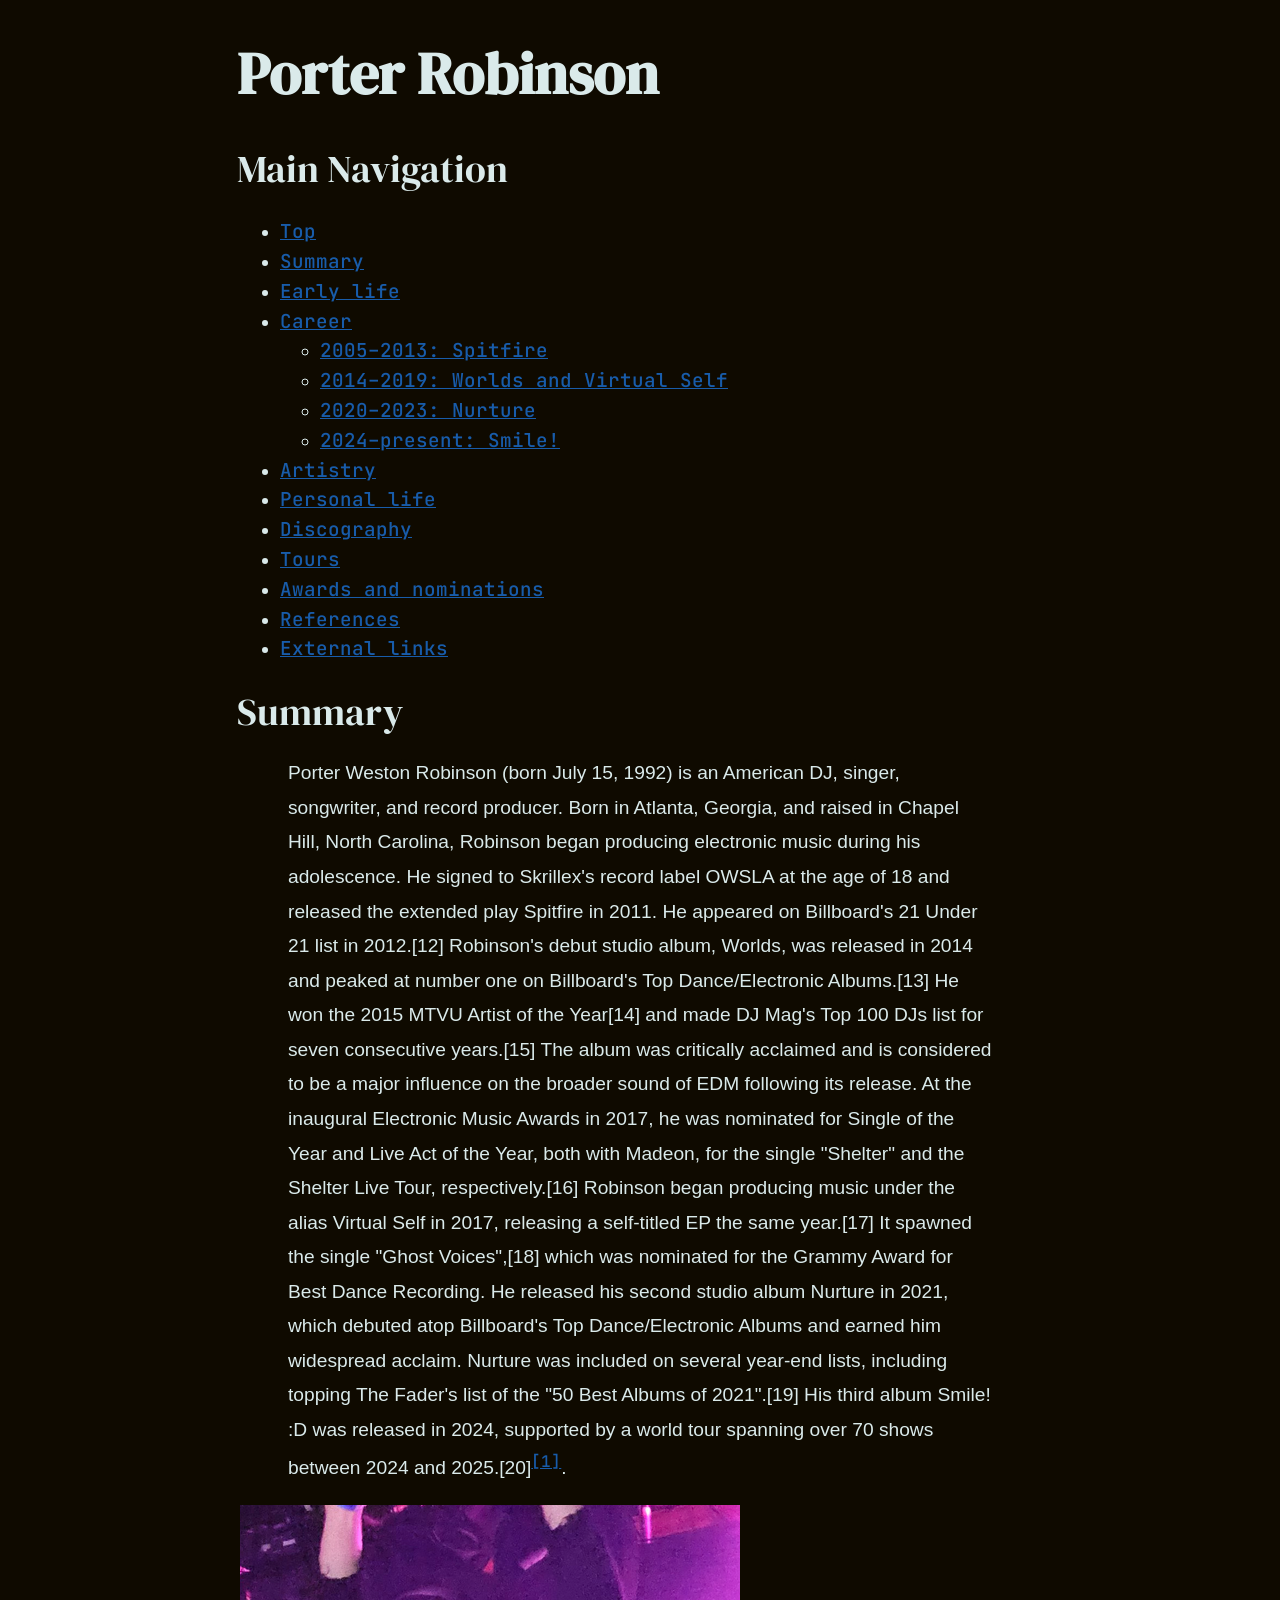
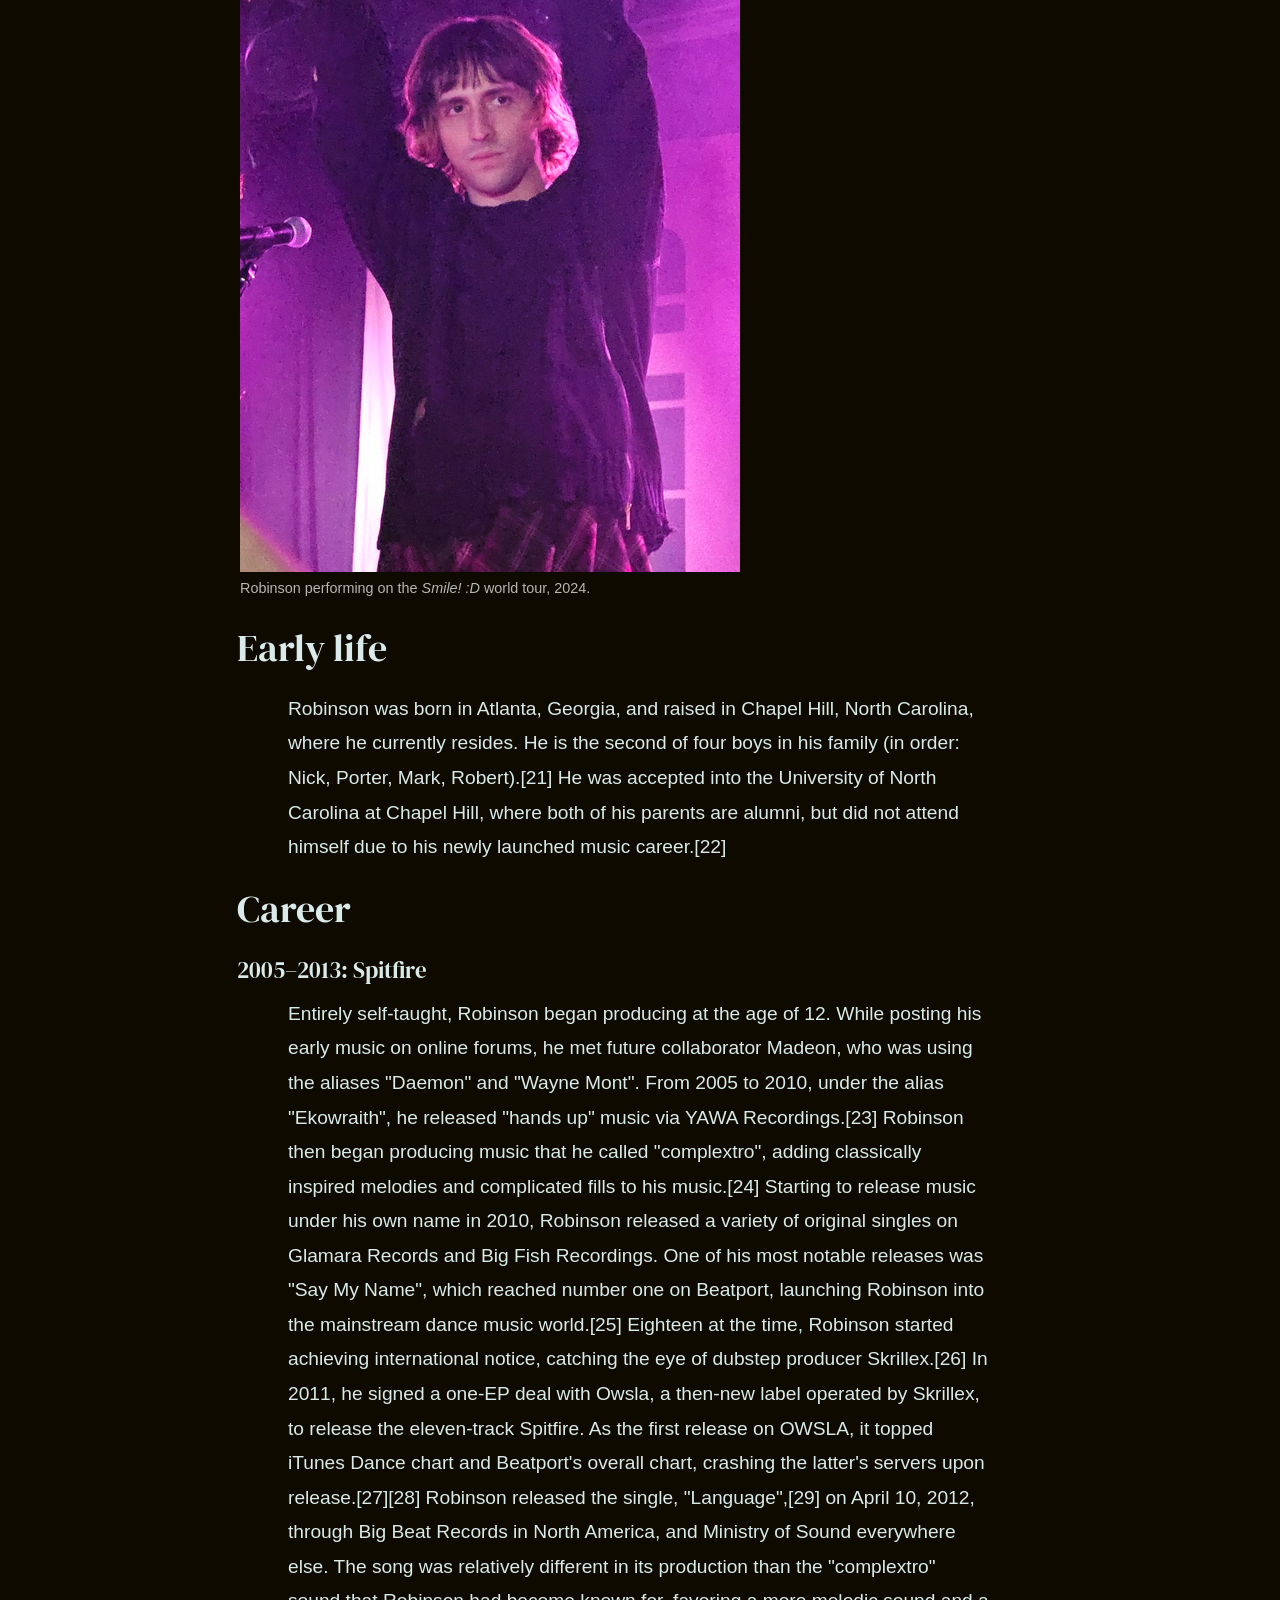
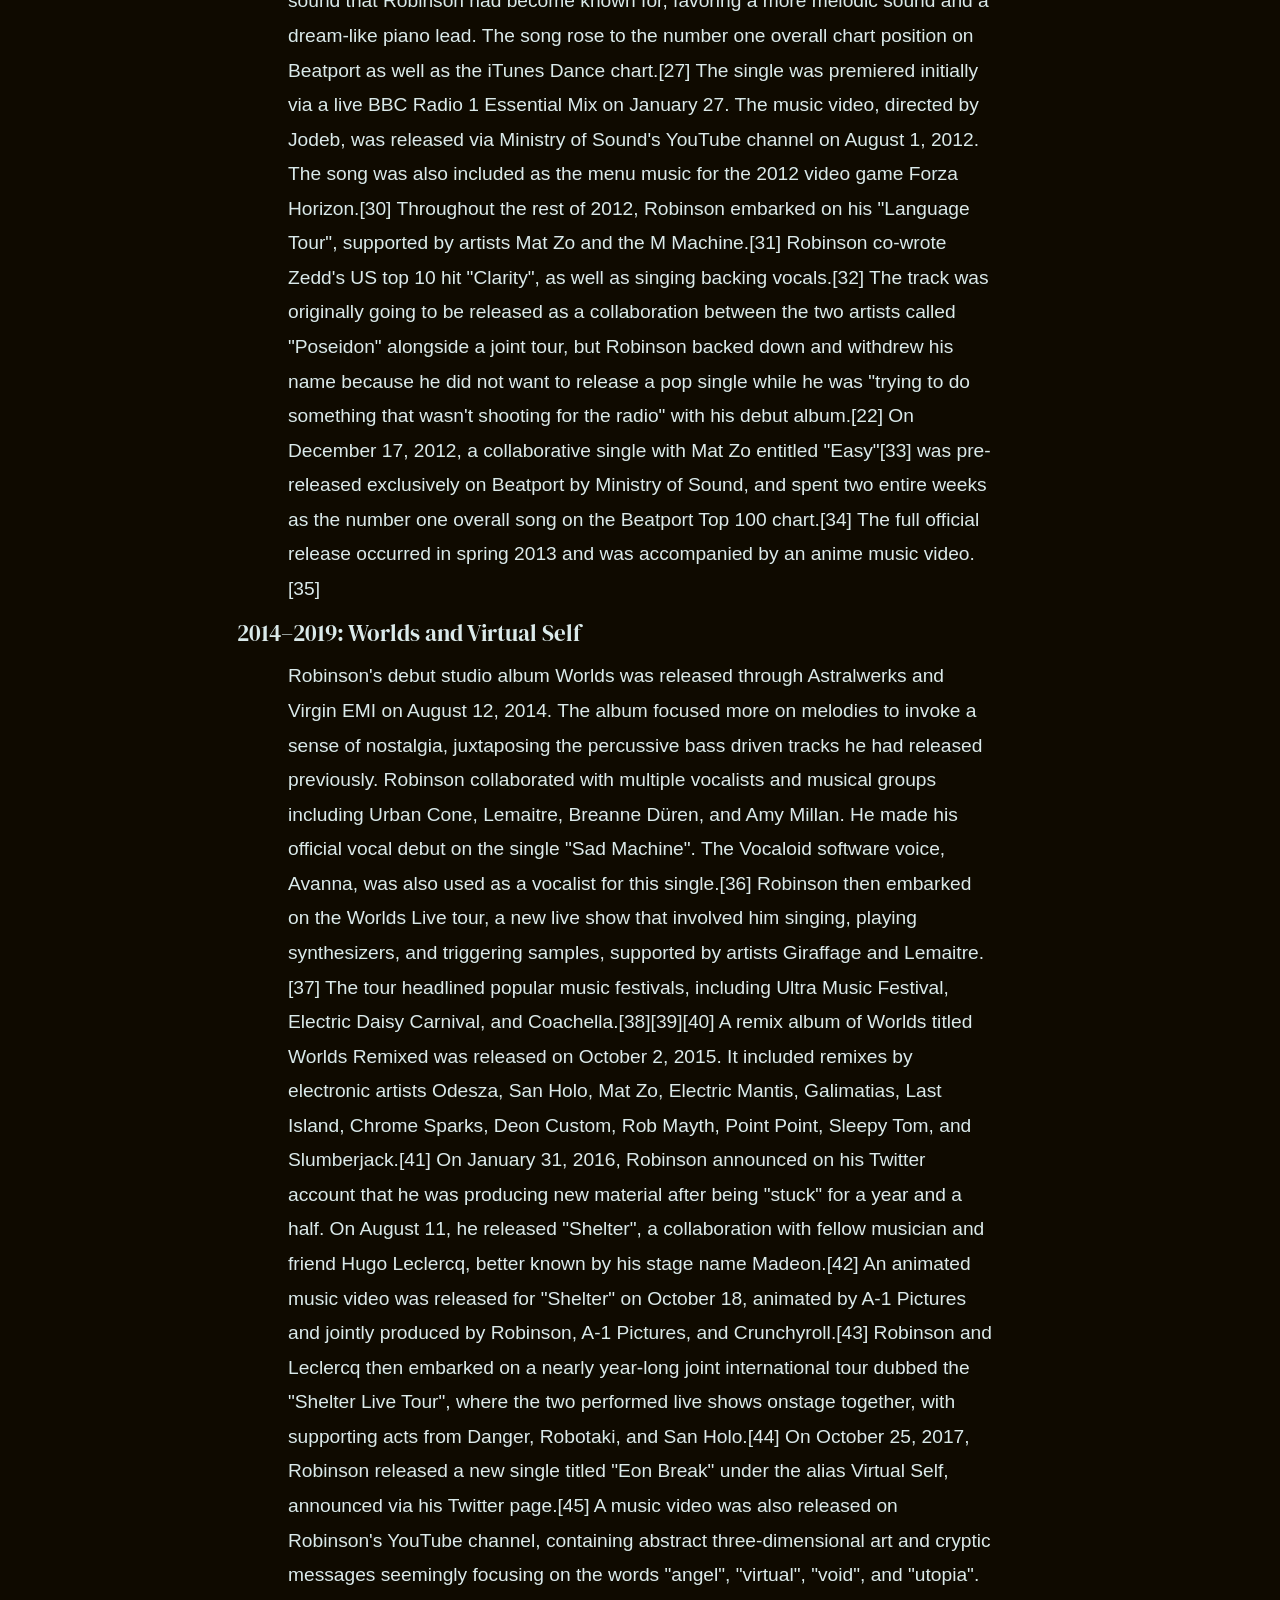
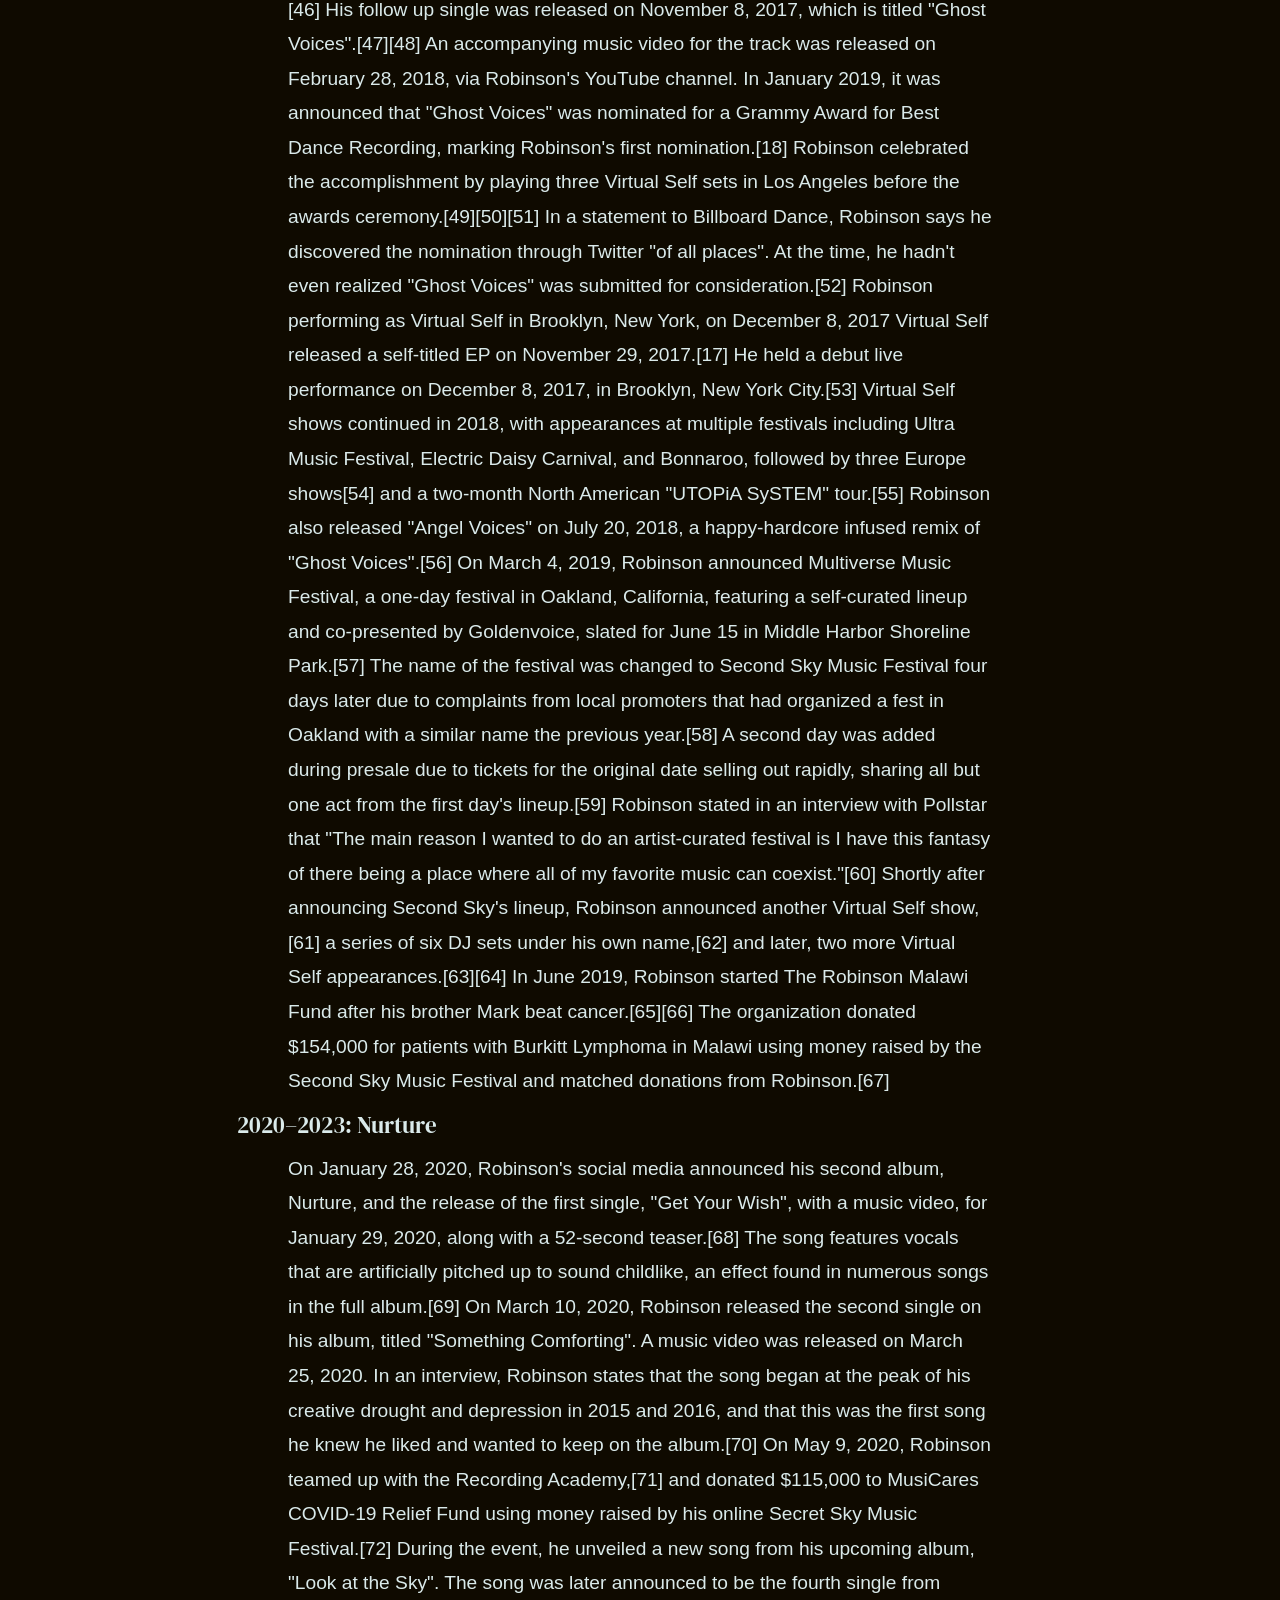
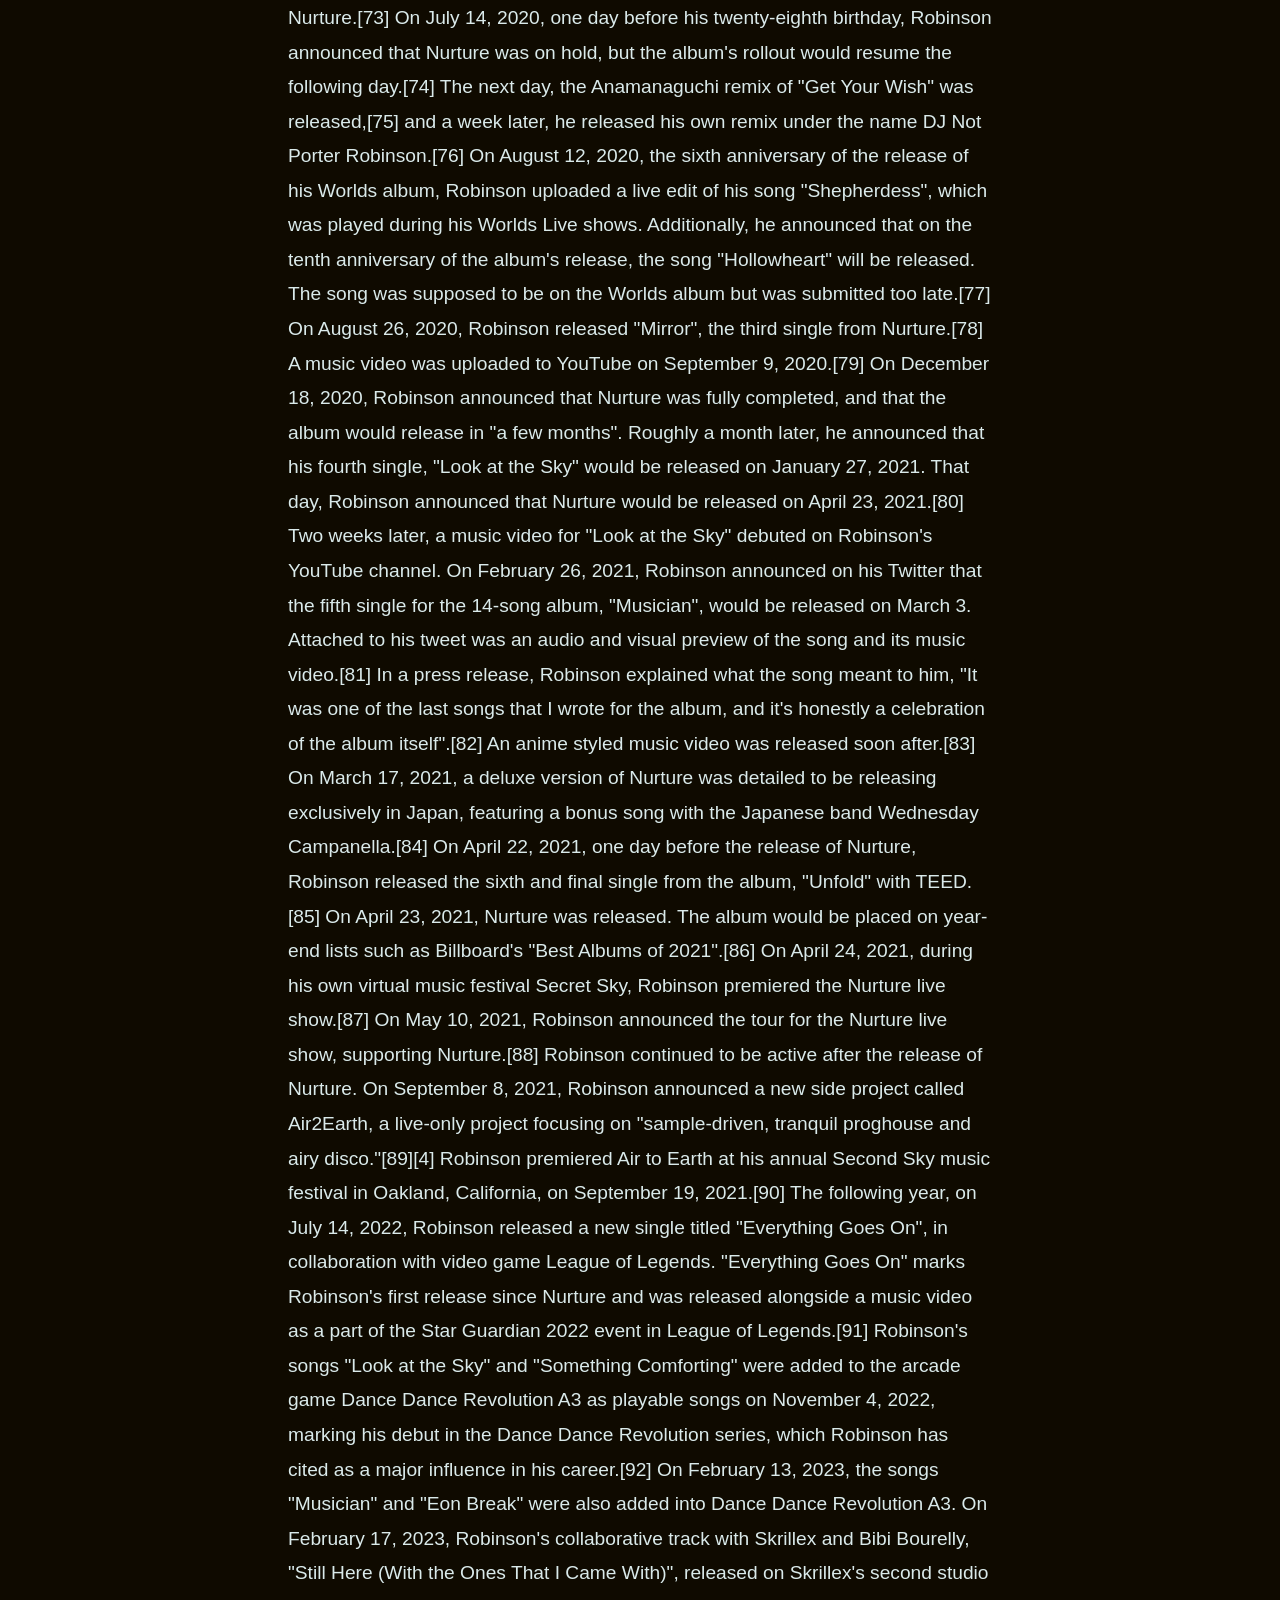
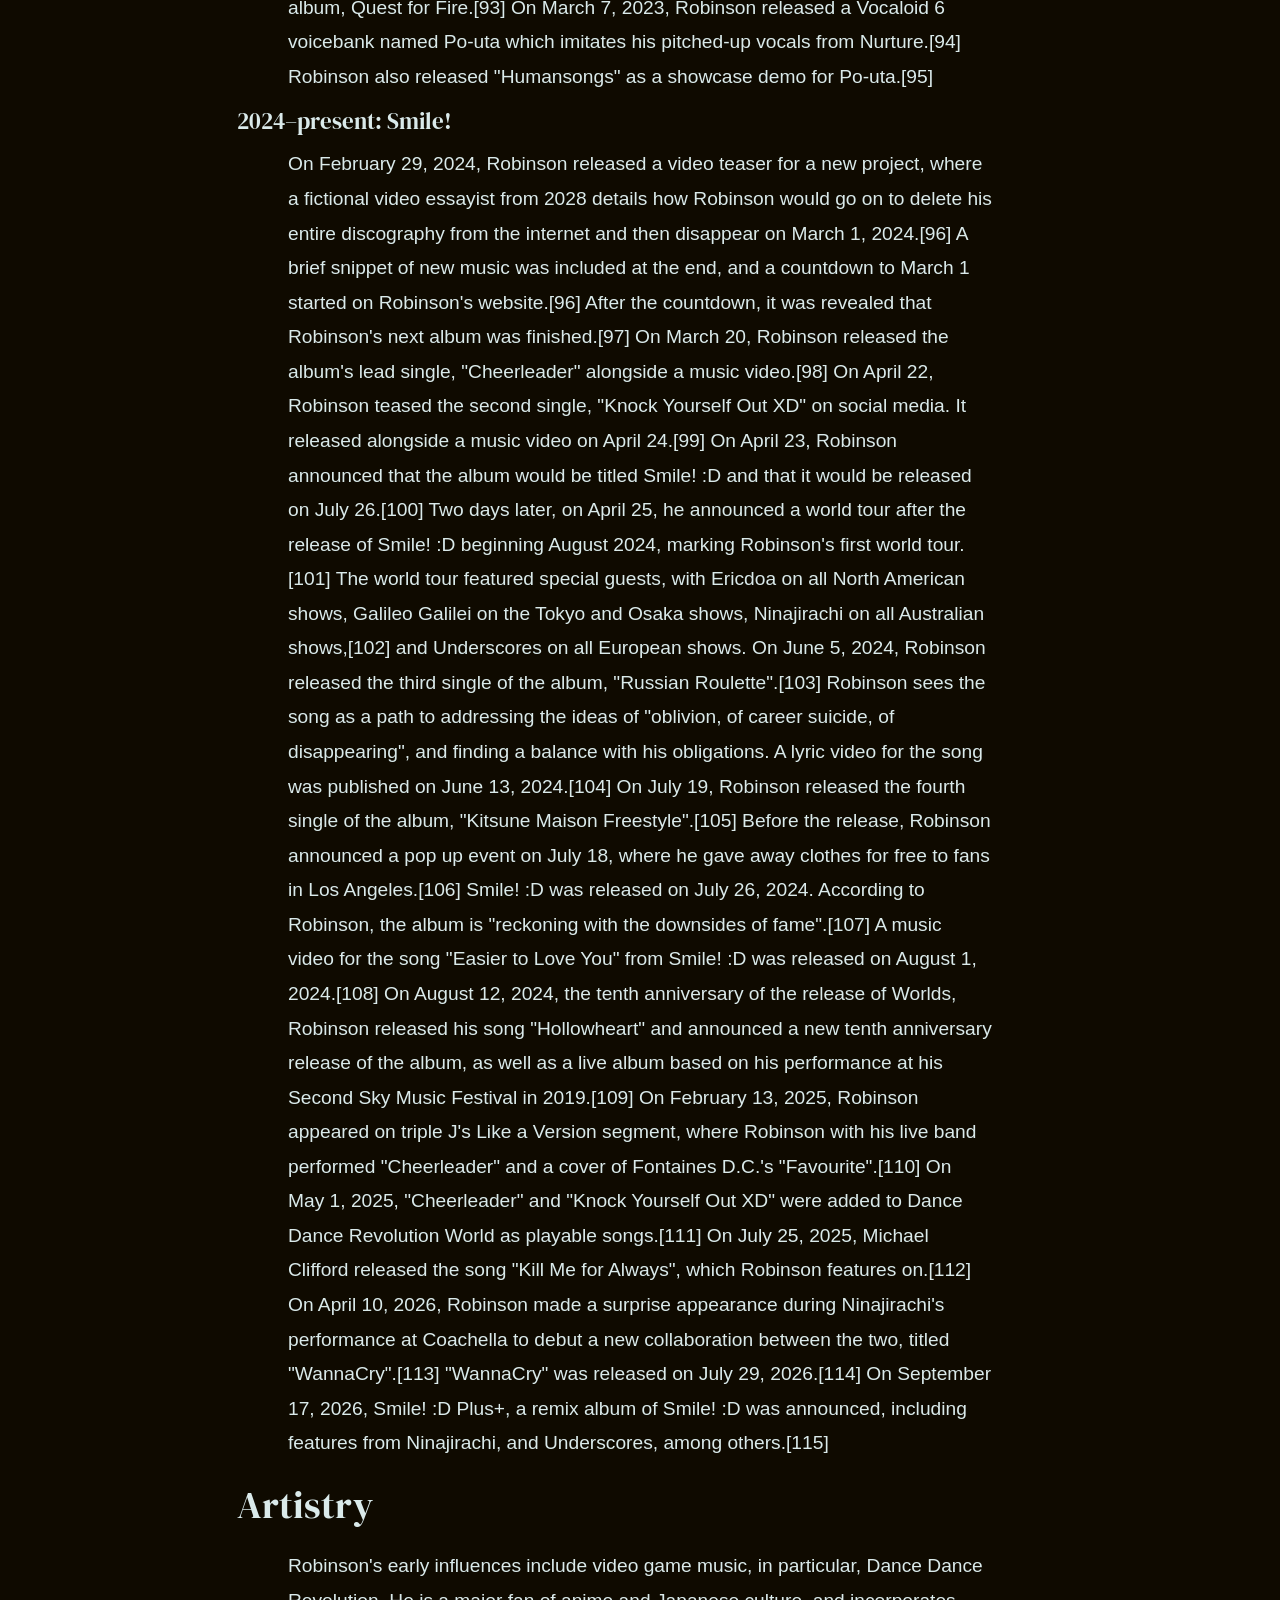
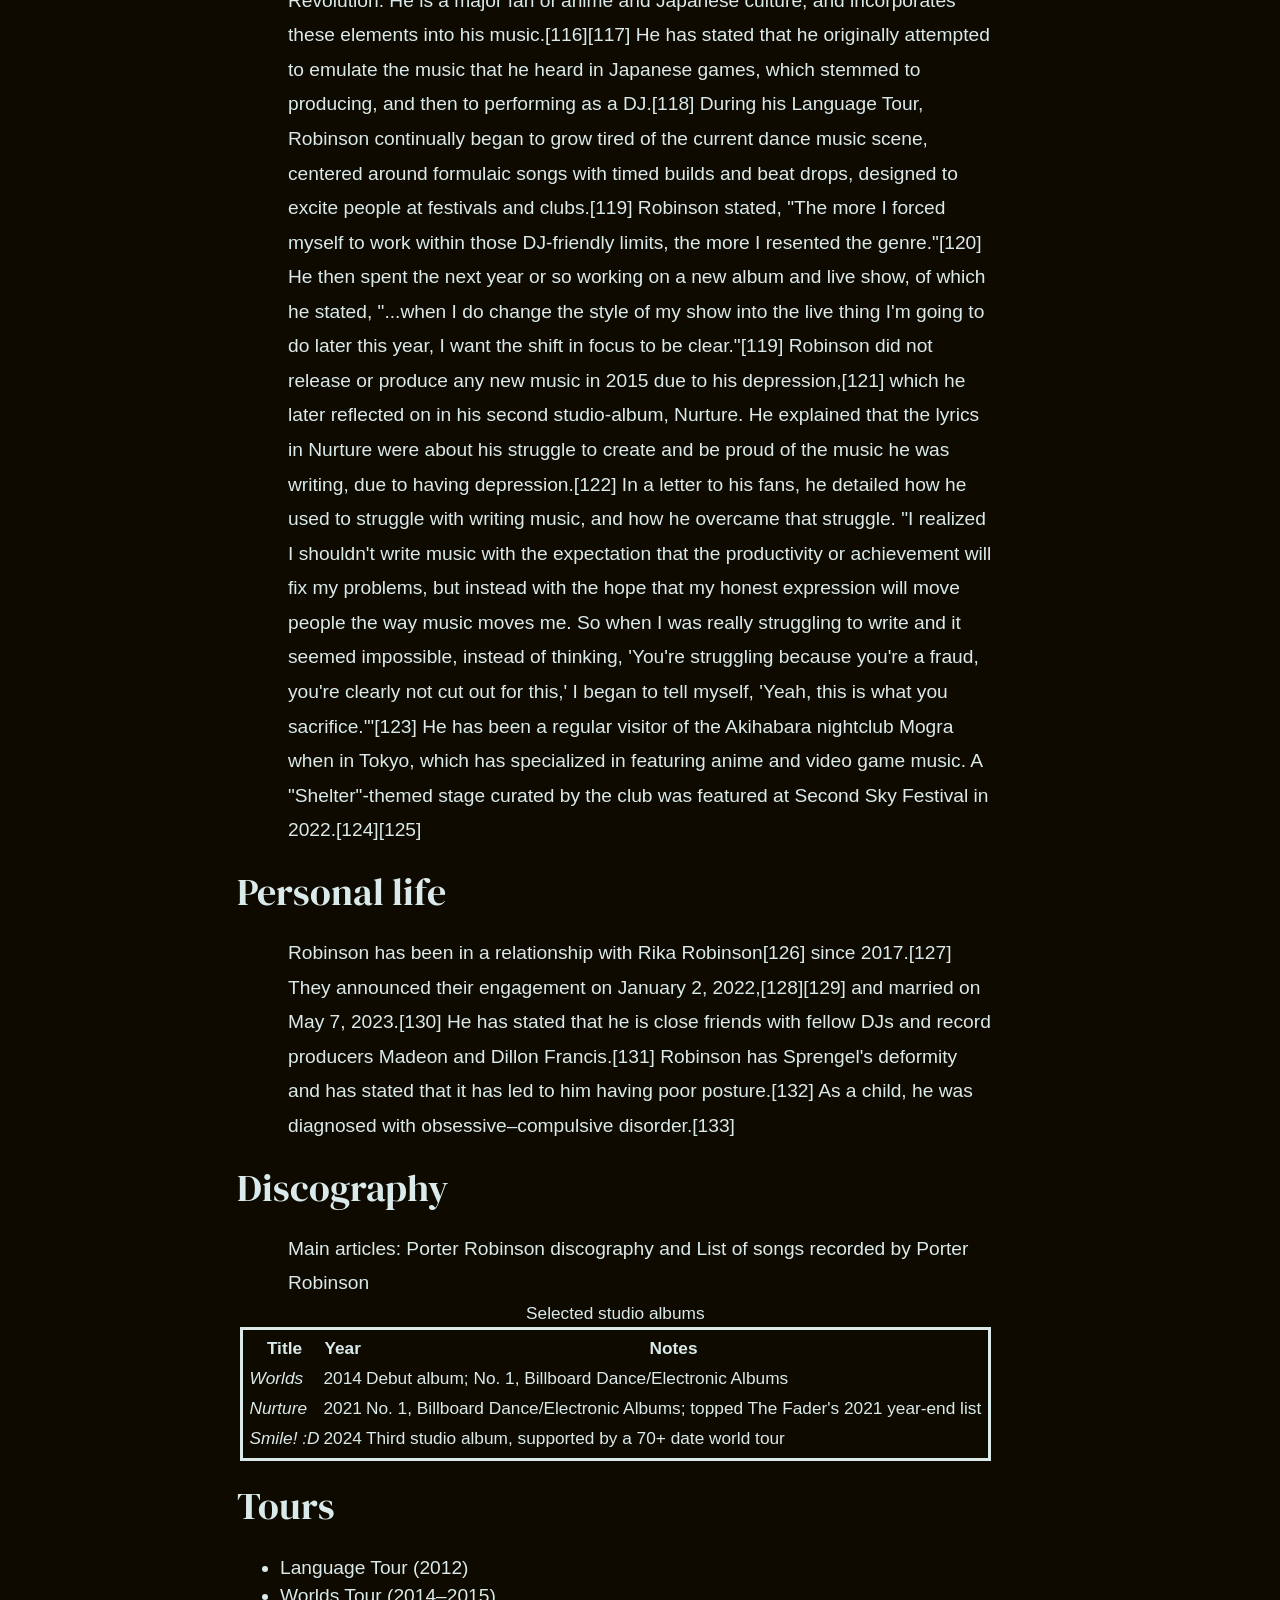
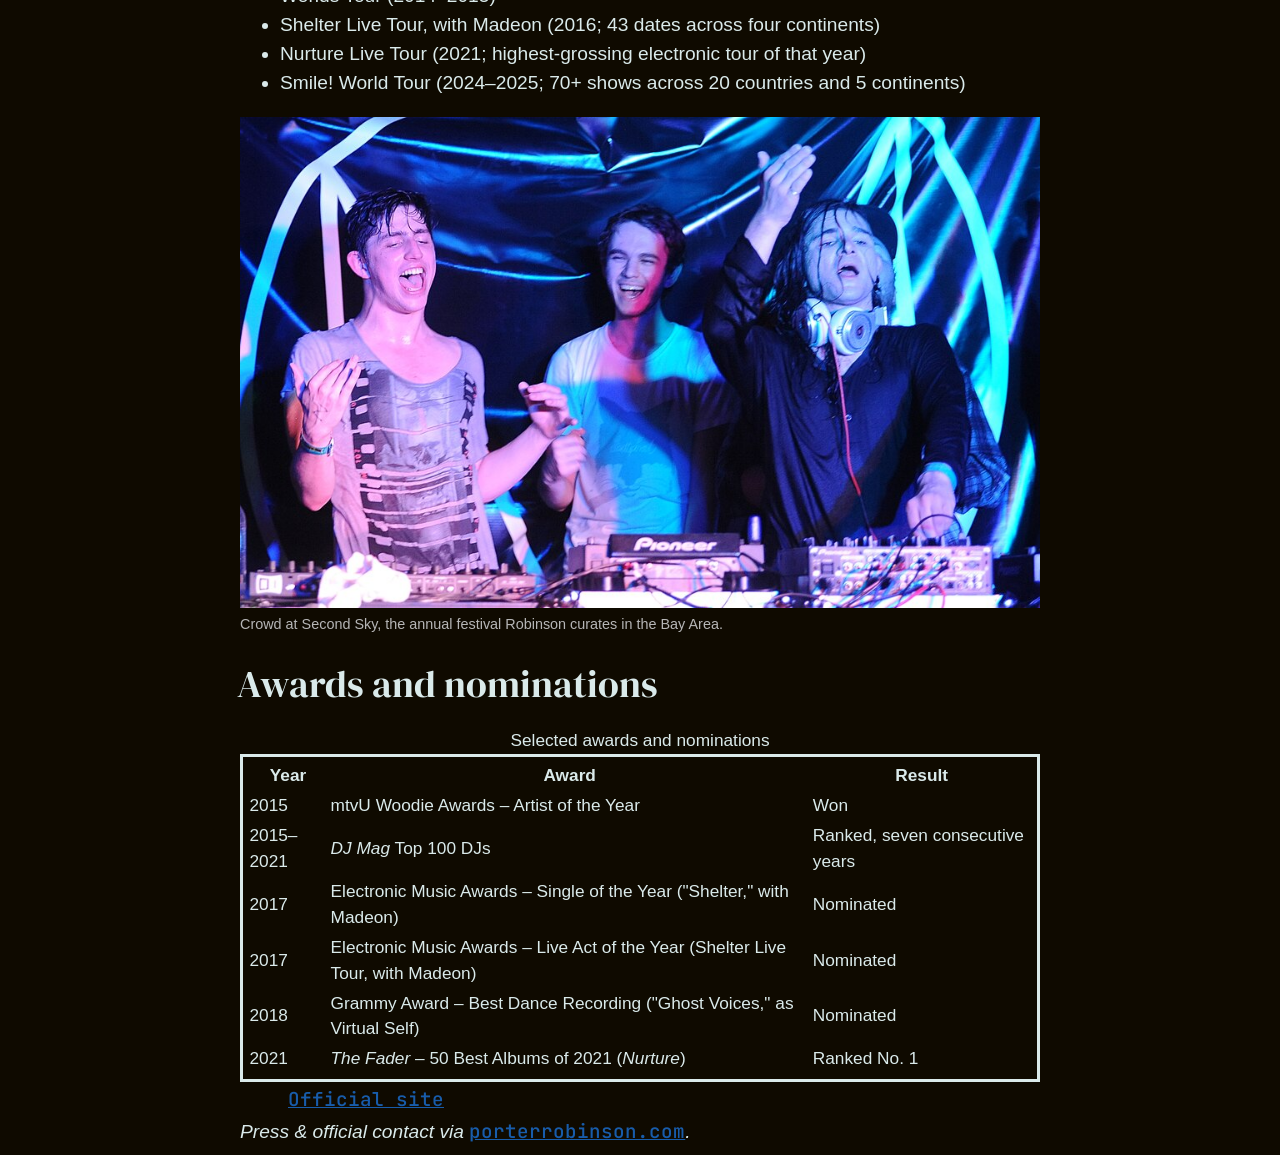
==== commit f642f3dd: "e" ====
--- a/semantic-legibility.html
+++ b/semantic-legibility.html
@@ -2,7 +2,7 @@
 <!--[if lt IE 7]>      <html class="no-js lt-ie9 lt-ie8 lt-ie7"> <![endif]-->
 <!--[if IE 7]>         <html class="no-js lt-ie9 lt-ie8"> <![endif]-->
 <!--[if IE 8]>         <html class="no-js lt-ie9"> <![endif]-->
-<!--[if gt IE 8]>      <html class="no-js" lang="en"> <!--<![endif]-->
+<!--[if gt IE 8]>      <html class="no-js" lang="en"> <![endif]-->
 <html lang="en">
     <head>
         <meta charset="utf-8">
@@ -283,6 +283,7 @@
                     <a href="https://www.porterrobinson.com">porterrobinson.com</a>.
                 </address>
             </footer>
-        </div>
+        </div> 
+        <!-- this div closes the container with all the main content -->
     </body>
 </html>
--- a/css/legibility.css
+++ b/css/legibility.css
@@ -1,80 +1,102 @@
-            @import url('https://fonts.googleapis.com/css2?family=DM+Serif+Display:ital@0;1&family=JetBrains+Mono:ital,wght@0,100..800;1,100..800&family=Nova+Oval&display=swap');
+@import url('https://fonts.googleapis.com/css2?family=DM+Serif+Display:ital@0;1&family=JetBrains+Mono:ital,wght@0,100..800;1,100..800&family=Nova+Oval&display=swap');
 
-            
-            body {
-                font-size: 1.2em;
-                font-family: "Nova Oval", system-ui;
-                font-weight: 400;
-                font-style: normal;
-                font-family: -apple-system, "Roboto", Helvetica, Arial, sans-serif;
-                line-height: 1.5;
-                color: #1a1a1a;
-                margin: 0;
-            }
+body {
+    font-size: 1.2em;
+    font-family: "Nova Oval", system-ui;
+    font-weight: 400;
+    font-style: normal;
+    font-family: -apple-system, "Roboto", Helvetica, Arial, sans-serif;
+    line-height: 1.5;
+    background: rgb( 15, 10, 0);
+    color: #daeaea;
+    margin: 0;
+}
 
-            h1, h2, h3, h4, h5 {
-                font-family: "DM Serif Display", serif;
-                font-weight: 400;
-                font-style: normal;
-                font-size: 2em;
-                margin: 0em 0.1em;
-            }
+body:hover {
+    background: animation;
+    animation: cubic-bezier(0.075, 0.82, 0.165, 1);
+}
 
-            h1 {
-                font-size:3em;
-            }
+h1, h2, h3, h4, h5 {
+    font-family: "DM Serif Display", serif;
+    font-weight: 400;
+    font-style: normal;
+    font-size: 2em;
+    margin: 0.4em -0.2rem;
+}
 
-            .container {
-                max-width: 50rem;
-                margin: 0 auto;
-                padding: 0.2rem 0.5rem;
-            }
+h1 {
+    font-size:3em;
+    font-weight: 800;
+}
 
-            a {
-                color: #0b4f9c;
-                font-family: "JetBrains Mono", monospace;
-                font-optical-sizing: auto;
-                font-weight: 500;
-                font-style: normal;
-            }
+h3 {
+    font-size: 1.2em;
+}
+.container {
+    max-width: 50rem;
+    margin: 0 auto;
+    padding: 0.5rem 0.5rem;
+}
 
-            a:focus,
-            button:focus {
-                outline: 3px solid #0b4f9c;
-                outline-offset: 2px;
-            }
+p {
+    max-width: 44rem;
+    margin: 0 auto;
+    line-height: 1.8;
+}
 
-            figure {
-                margin: 1.2rem 0;
-            }
+table {
+    font-size: 0.9em;
+    padding: 0.2em;
+    border: solid;
+    border-color: #daeaea;
+}
 
-            figure img {
-                max-width: 100%;
-                height: auto;
-                display: block;
-            }
+a {
+    color: #185caa;
+    font-family: "JetBrains Mono", monospace;
+    font-optical-sizing: auto;
+    font-weight: 500;
+    font-style: normal;
+}
 
-            figcaption {
-                font-size: 0.9rem;
-                color: #444;
-                margin-top: 0.4rem;
-            }
+a:focus,
+button:focus {
+    outline: 3px solid #348ef5;
+    outline-offset: 2px;
+}
 
-            .dm-serif-display-regular-italic {
-                font-family: "DM Serif Display", serif;
-                font-weight: 400;
-                font-style: italic;
-            }
+figure {
+    margin: 1.2rem 0;
+}
 
-            .nova-oval-regular {
-                font-family: "Nova Oval", system-ui;
-                font-weight: 400;
-                font-style: normal;
-            }
-            
-            .jetbrains-mono> {
-                font-family: "JetBrains Mono", monospace;
-                font-optical-sizing: auto;
-                font-weight: 500;
-                font-style: normal;
-            }
+figure img {
+    max-width: 100%;
+    height: auto;
+    display: block;
+}
+
+figcaption {
+    font-size: 0.9rem;
+    color: #b6b6b6;
+    margin-top: 0.4rem;
+}
+
+.dm-serif-display-regular-italic {
+    font-family: "DM Serif Display", serif;
+    font-weight: 400;
+    font-style: italic;
+}
+
+.nova-oval-regular {
+    font-family: "Nova Oval", system-ui;
+    font-weight: 400;
+    font-style: normal;
+}
+
+.jetbrains-mono> {
+    font-family: "JetBrains Mono", monospace;
+    font-optical-sizing: auto;
+    font-weight: 500;
+    font-style: normal;
+}
